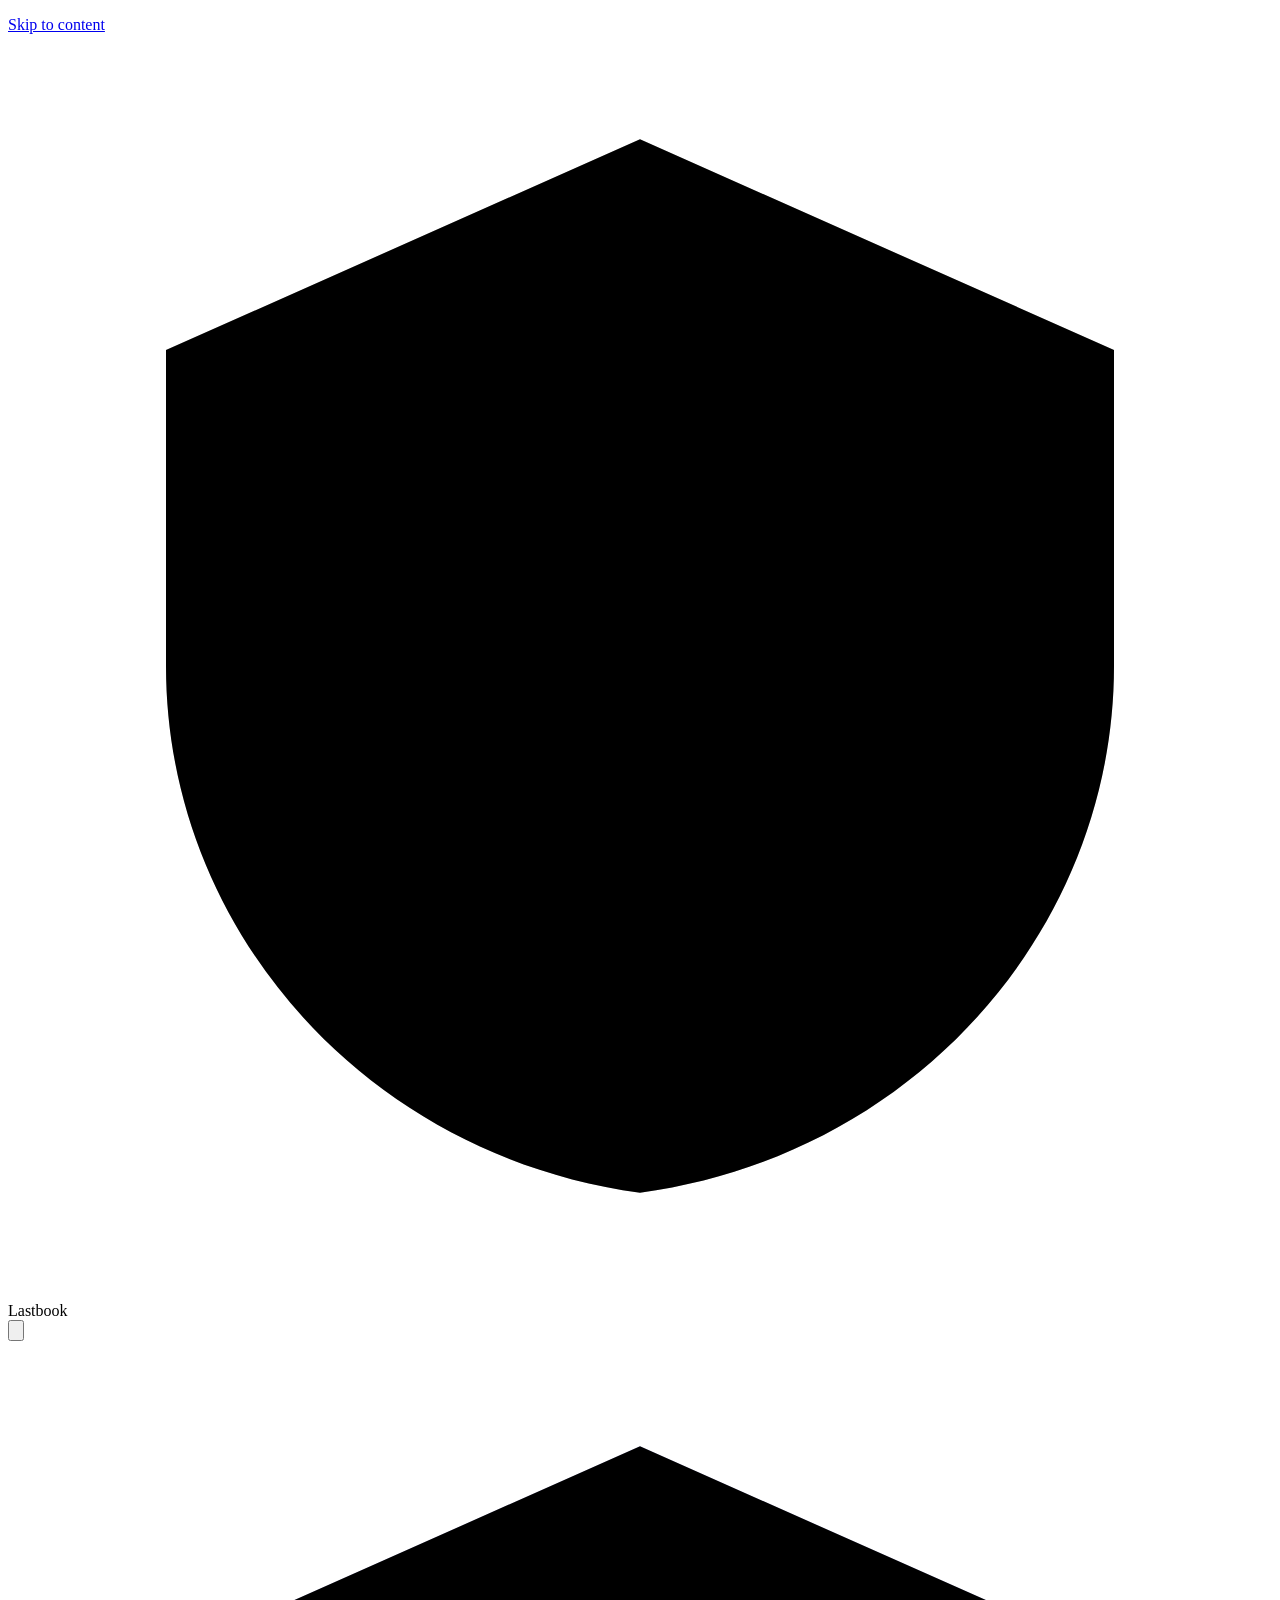
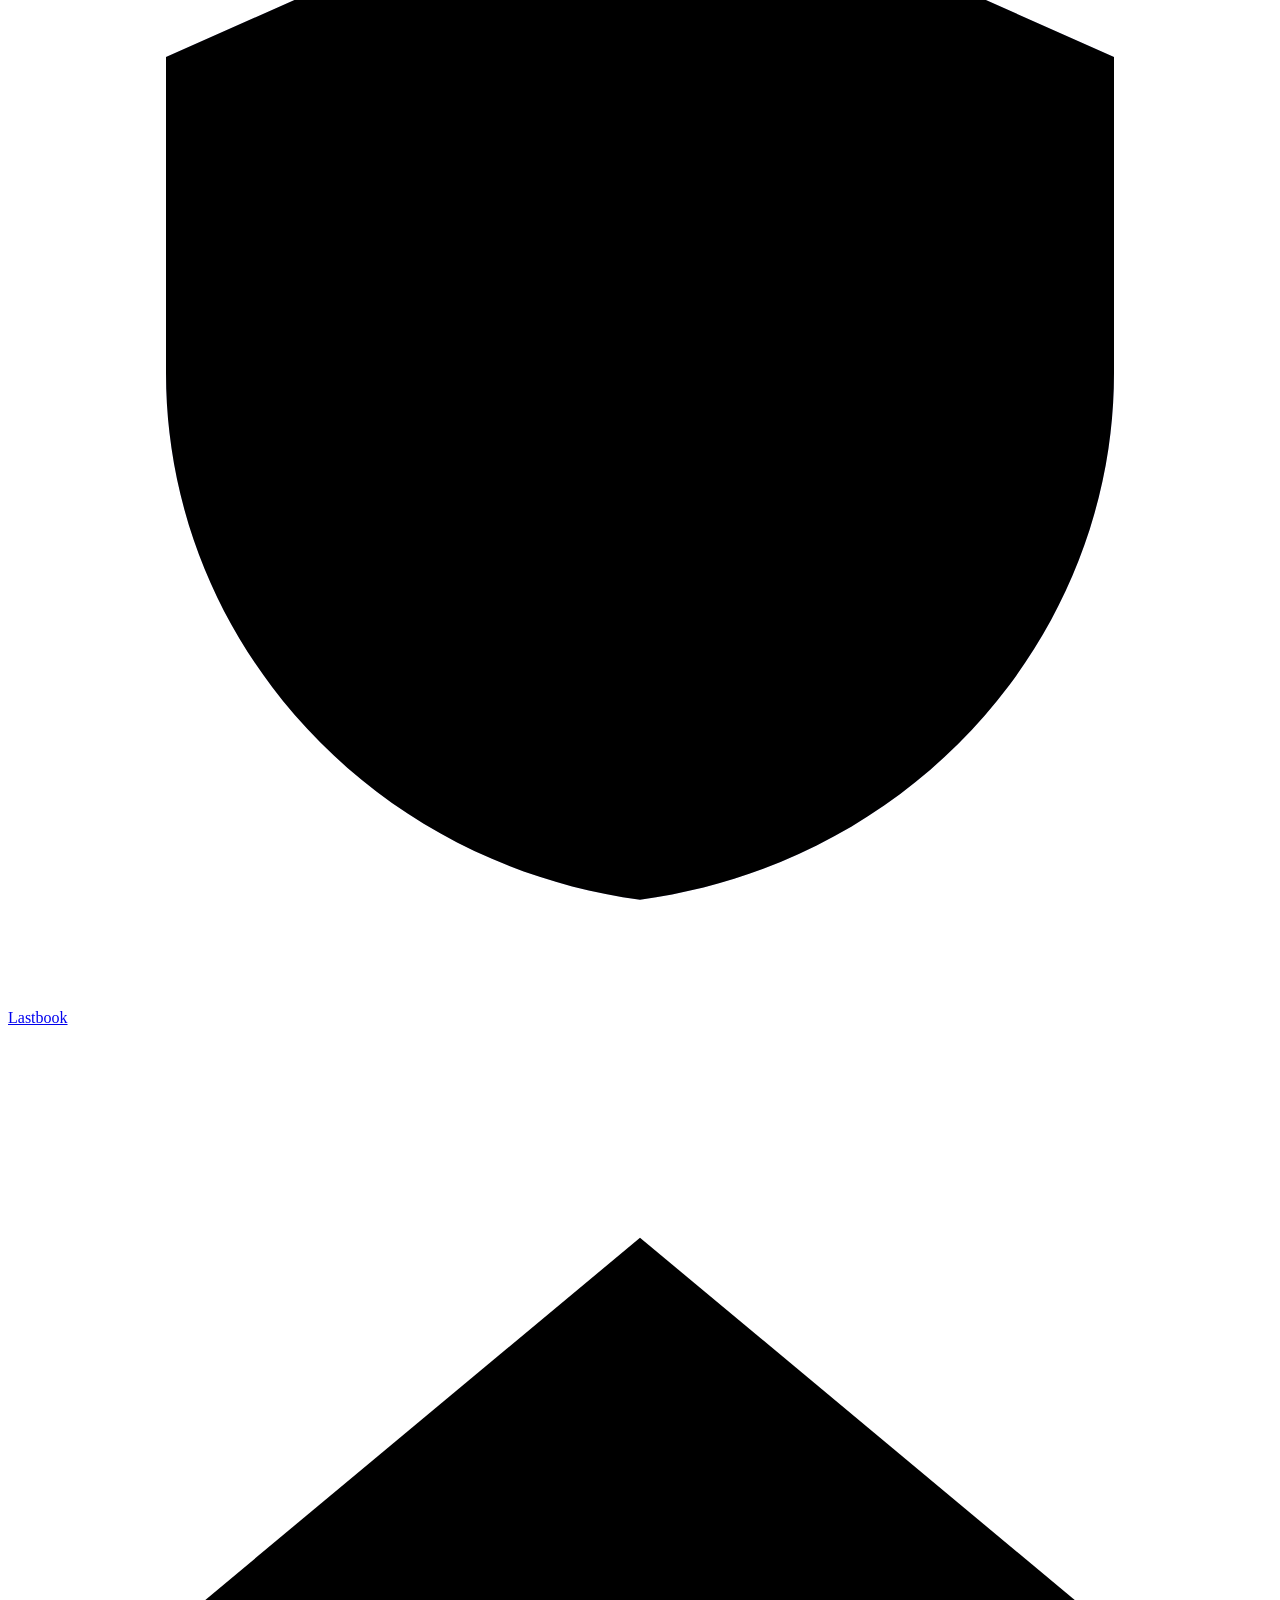
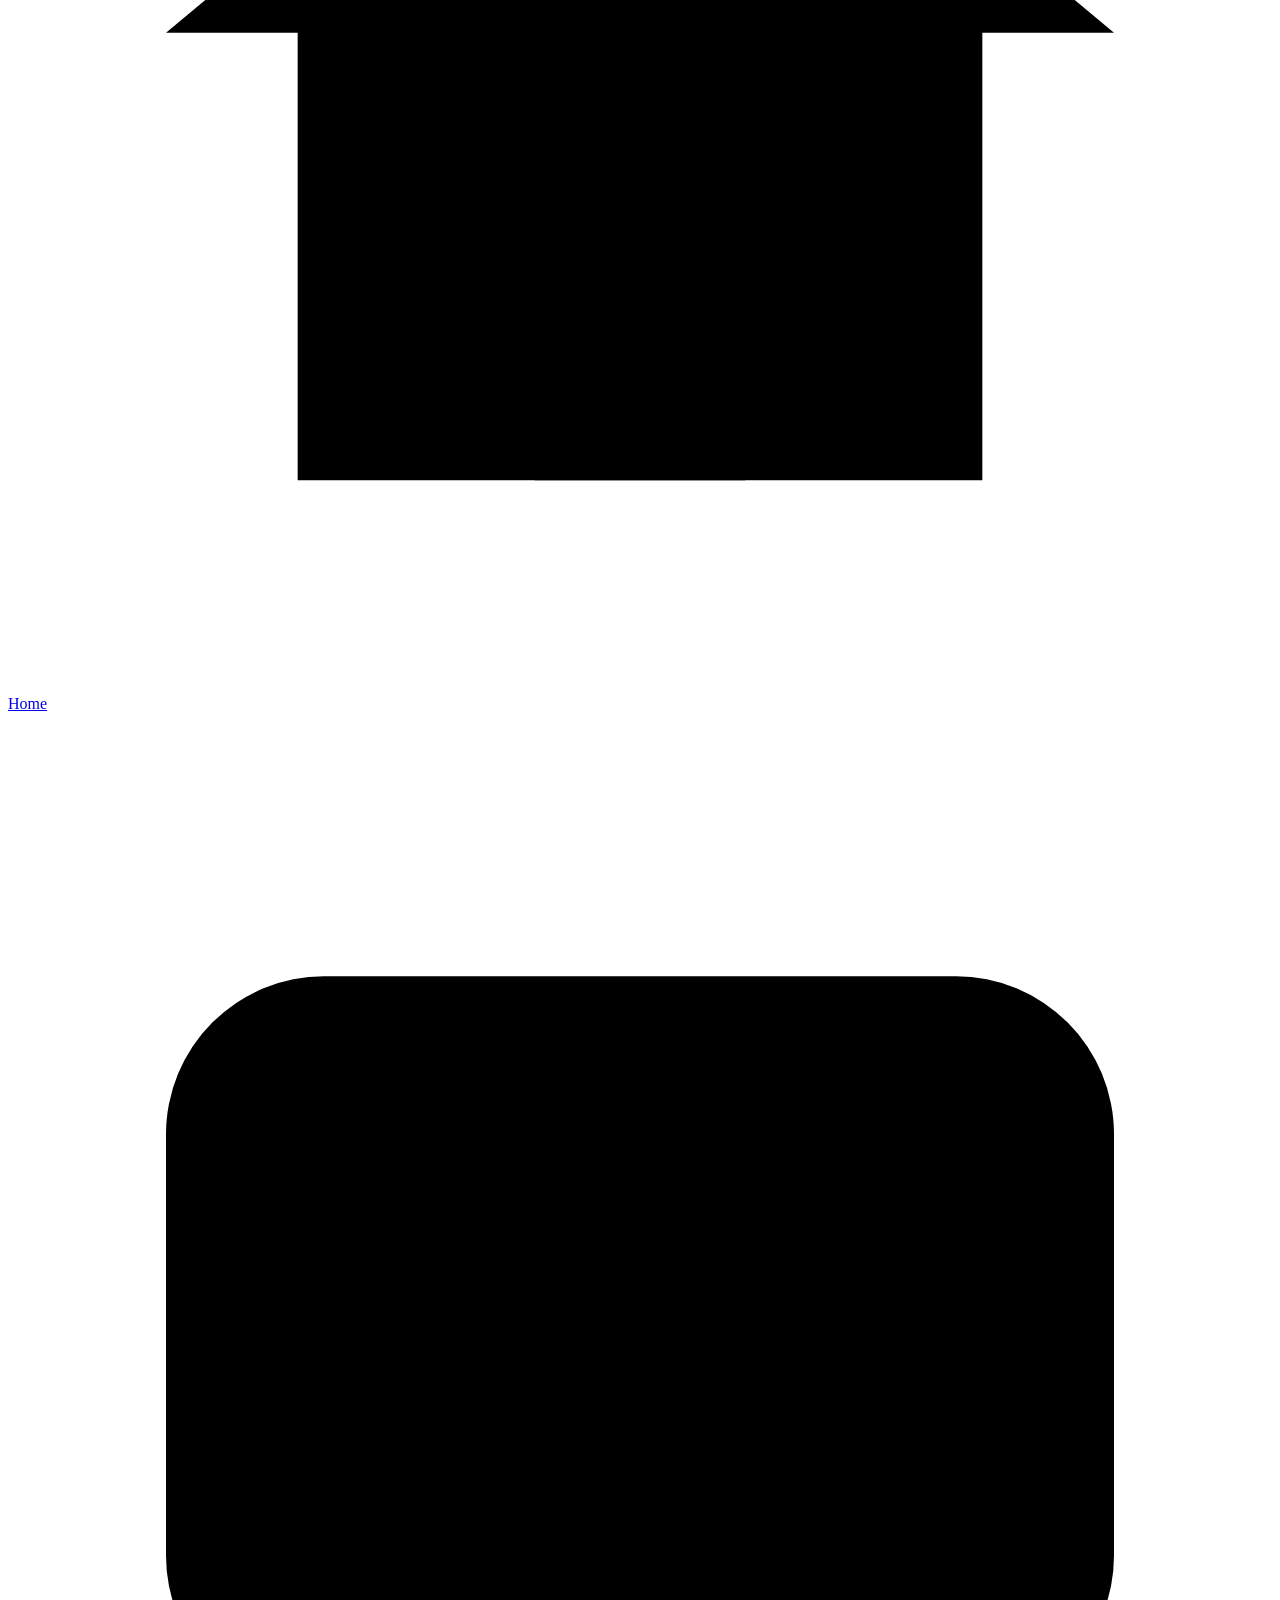
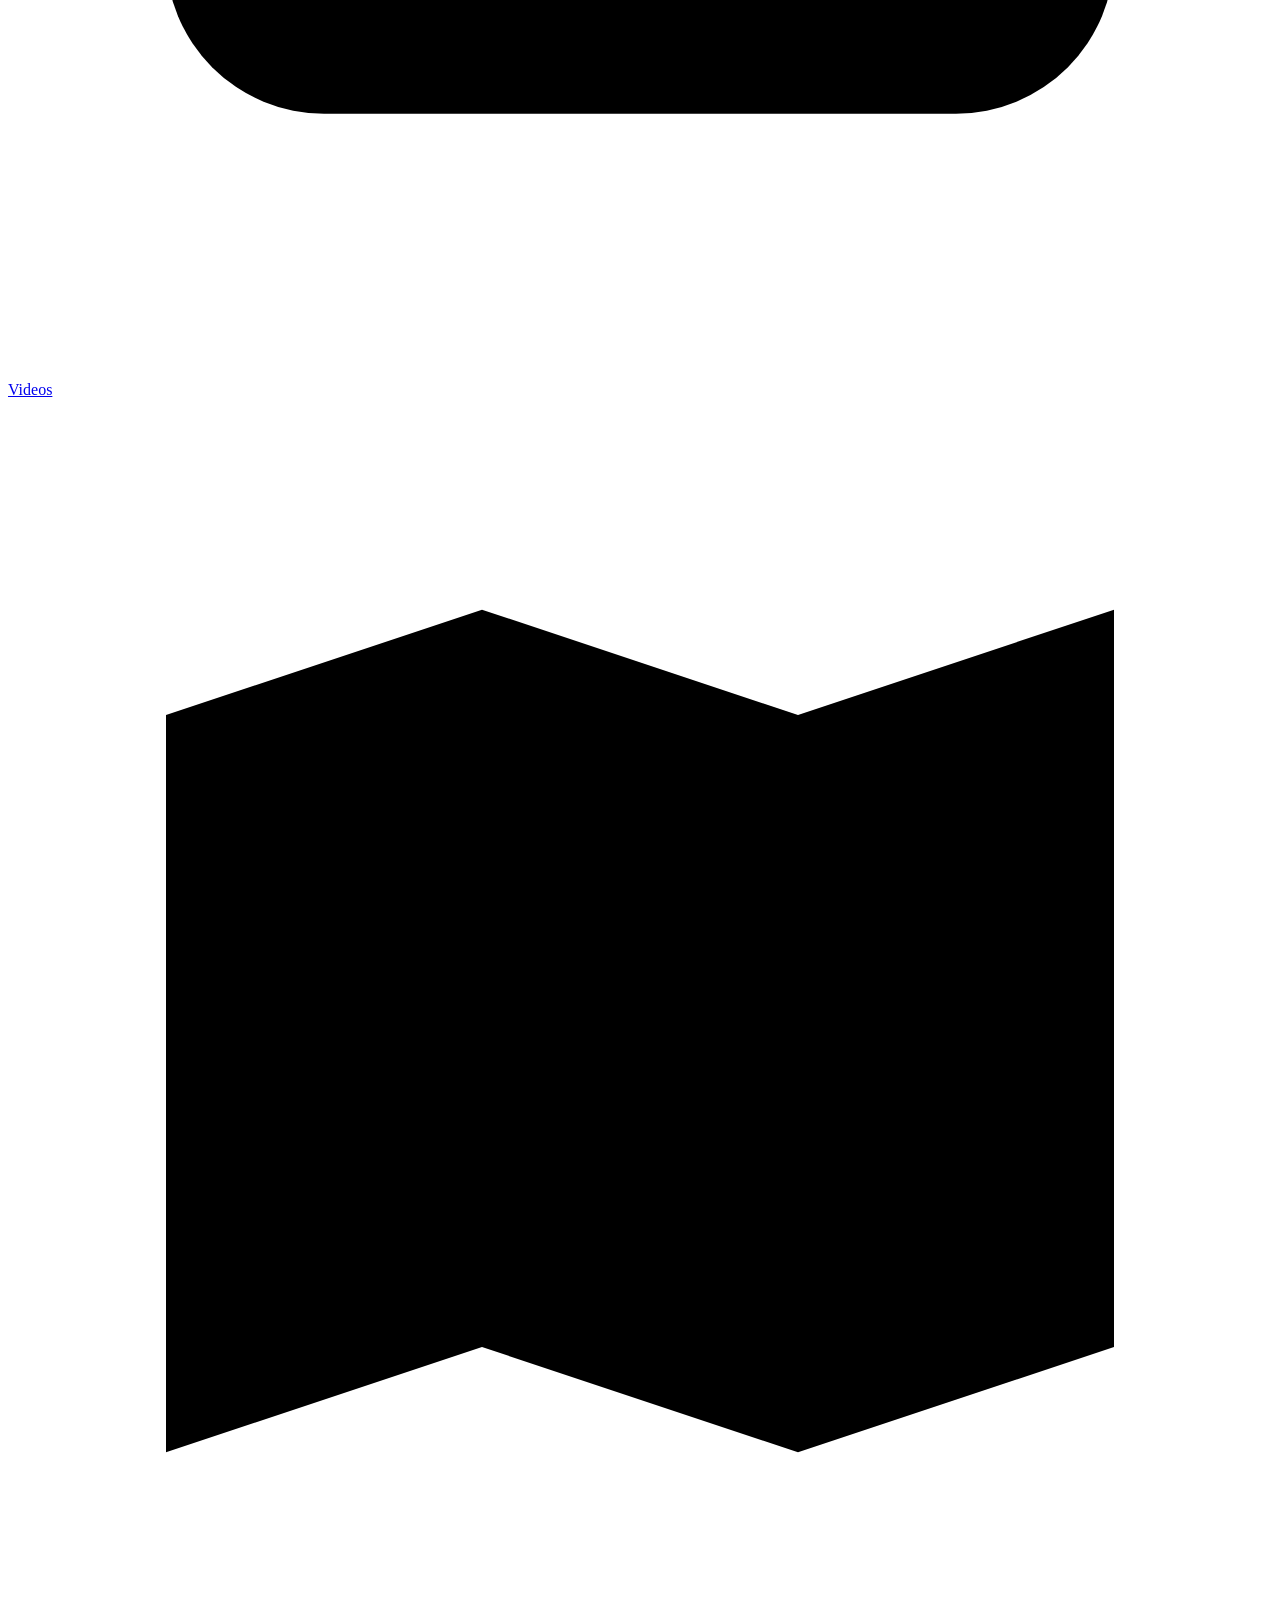
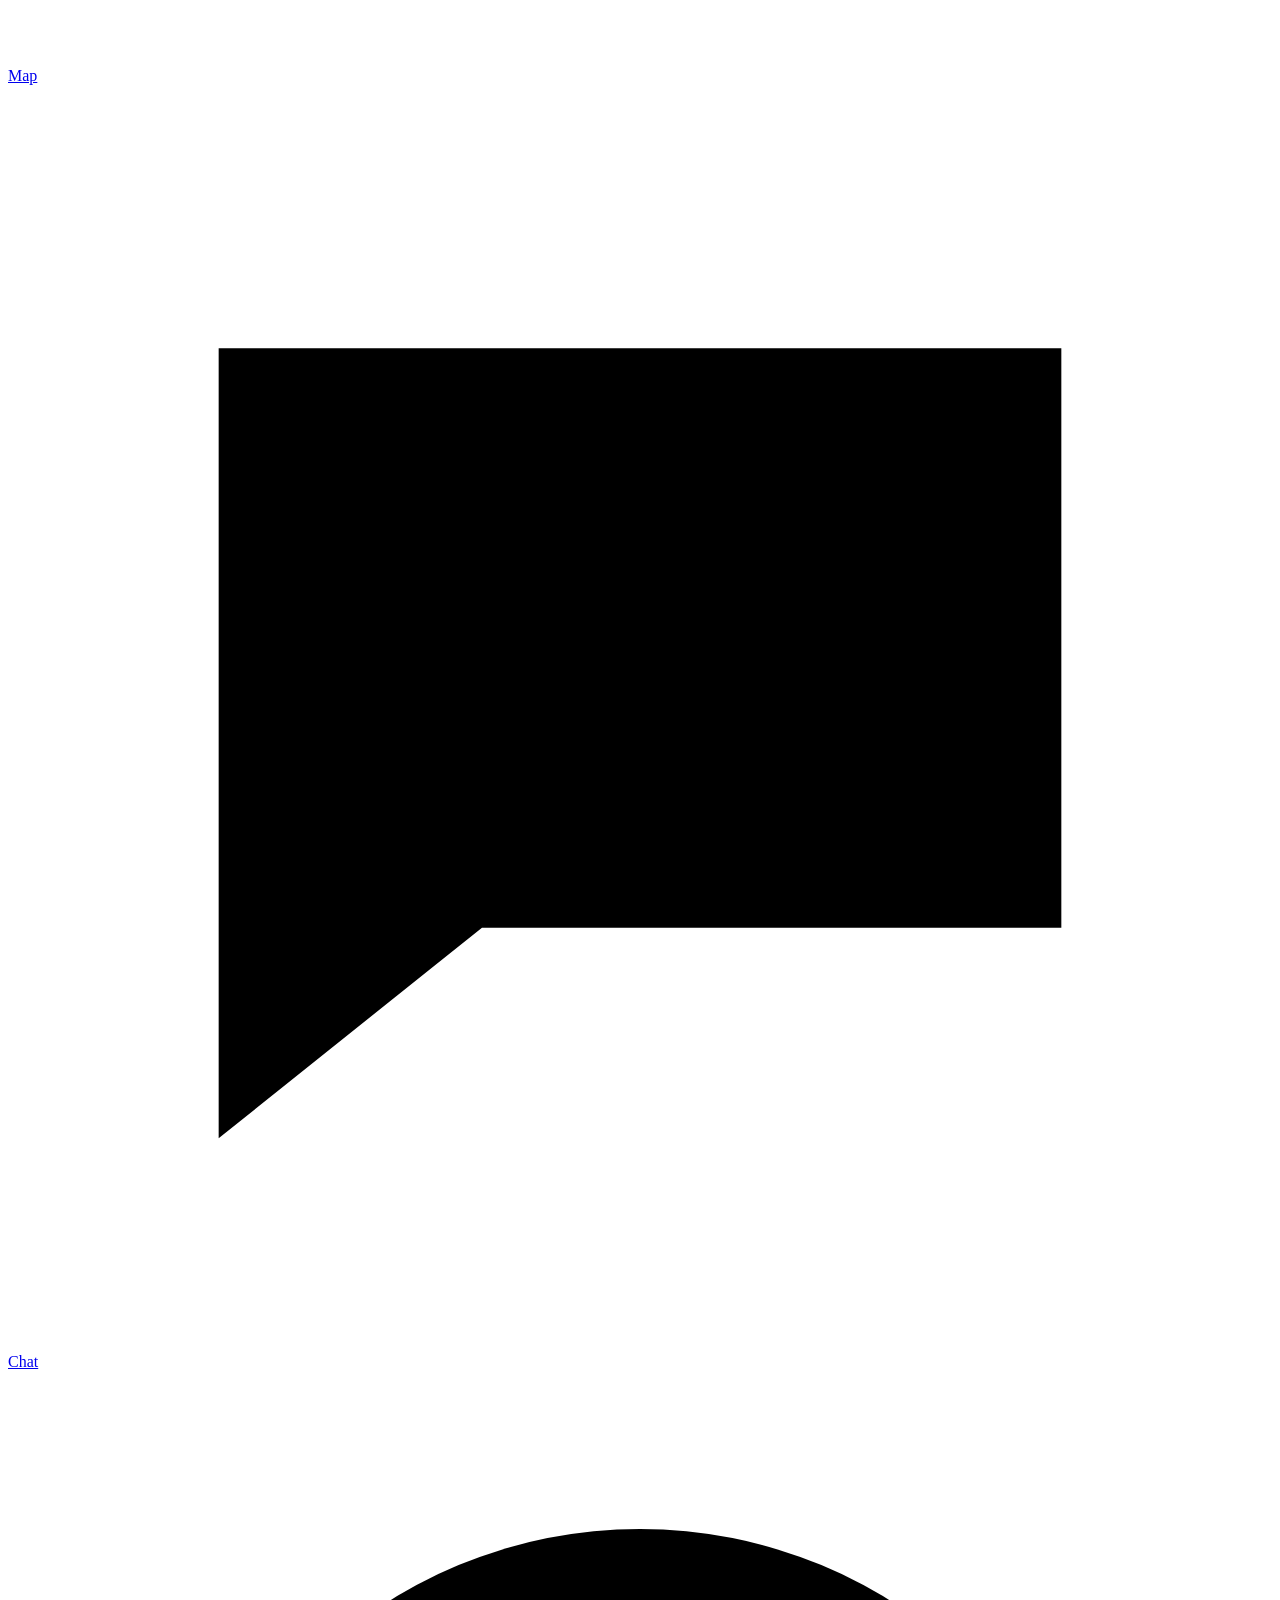
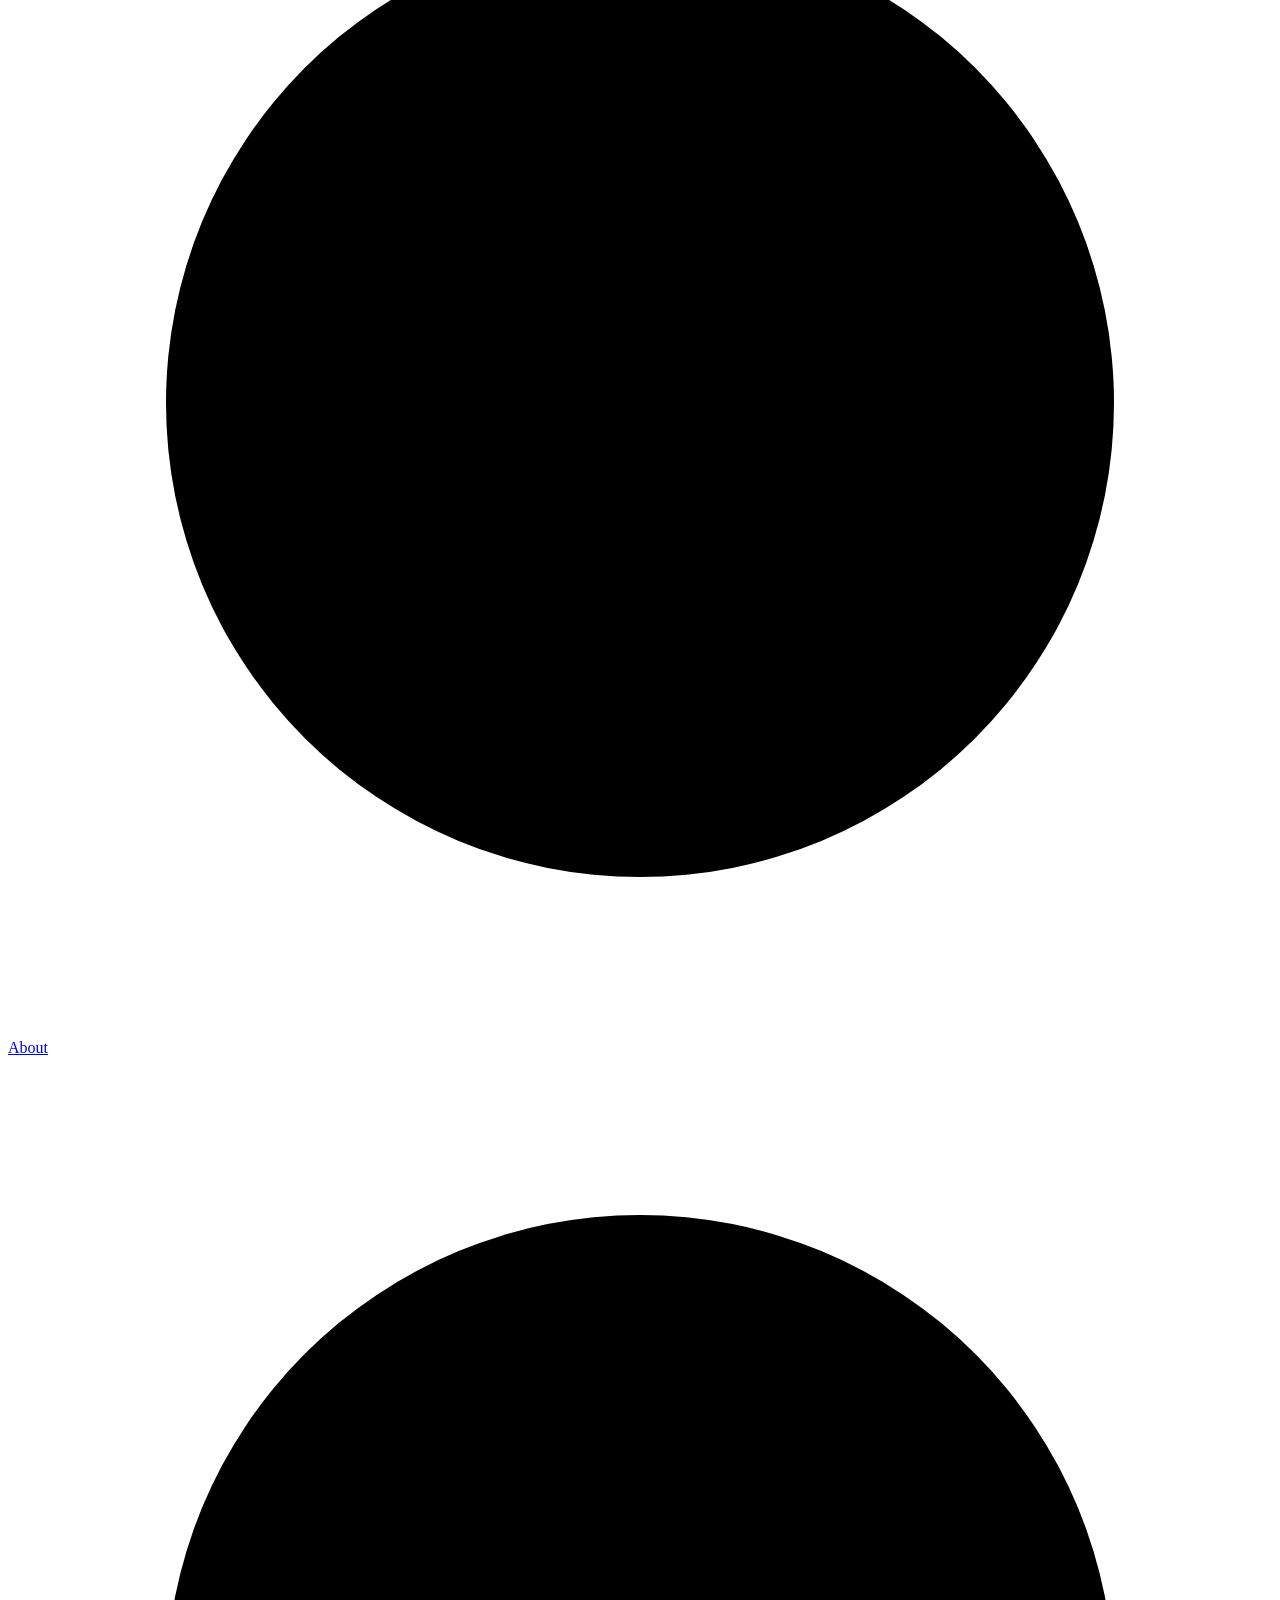
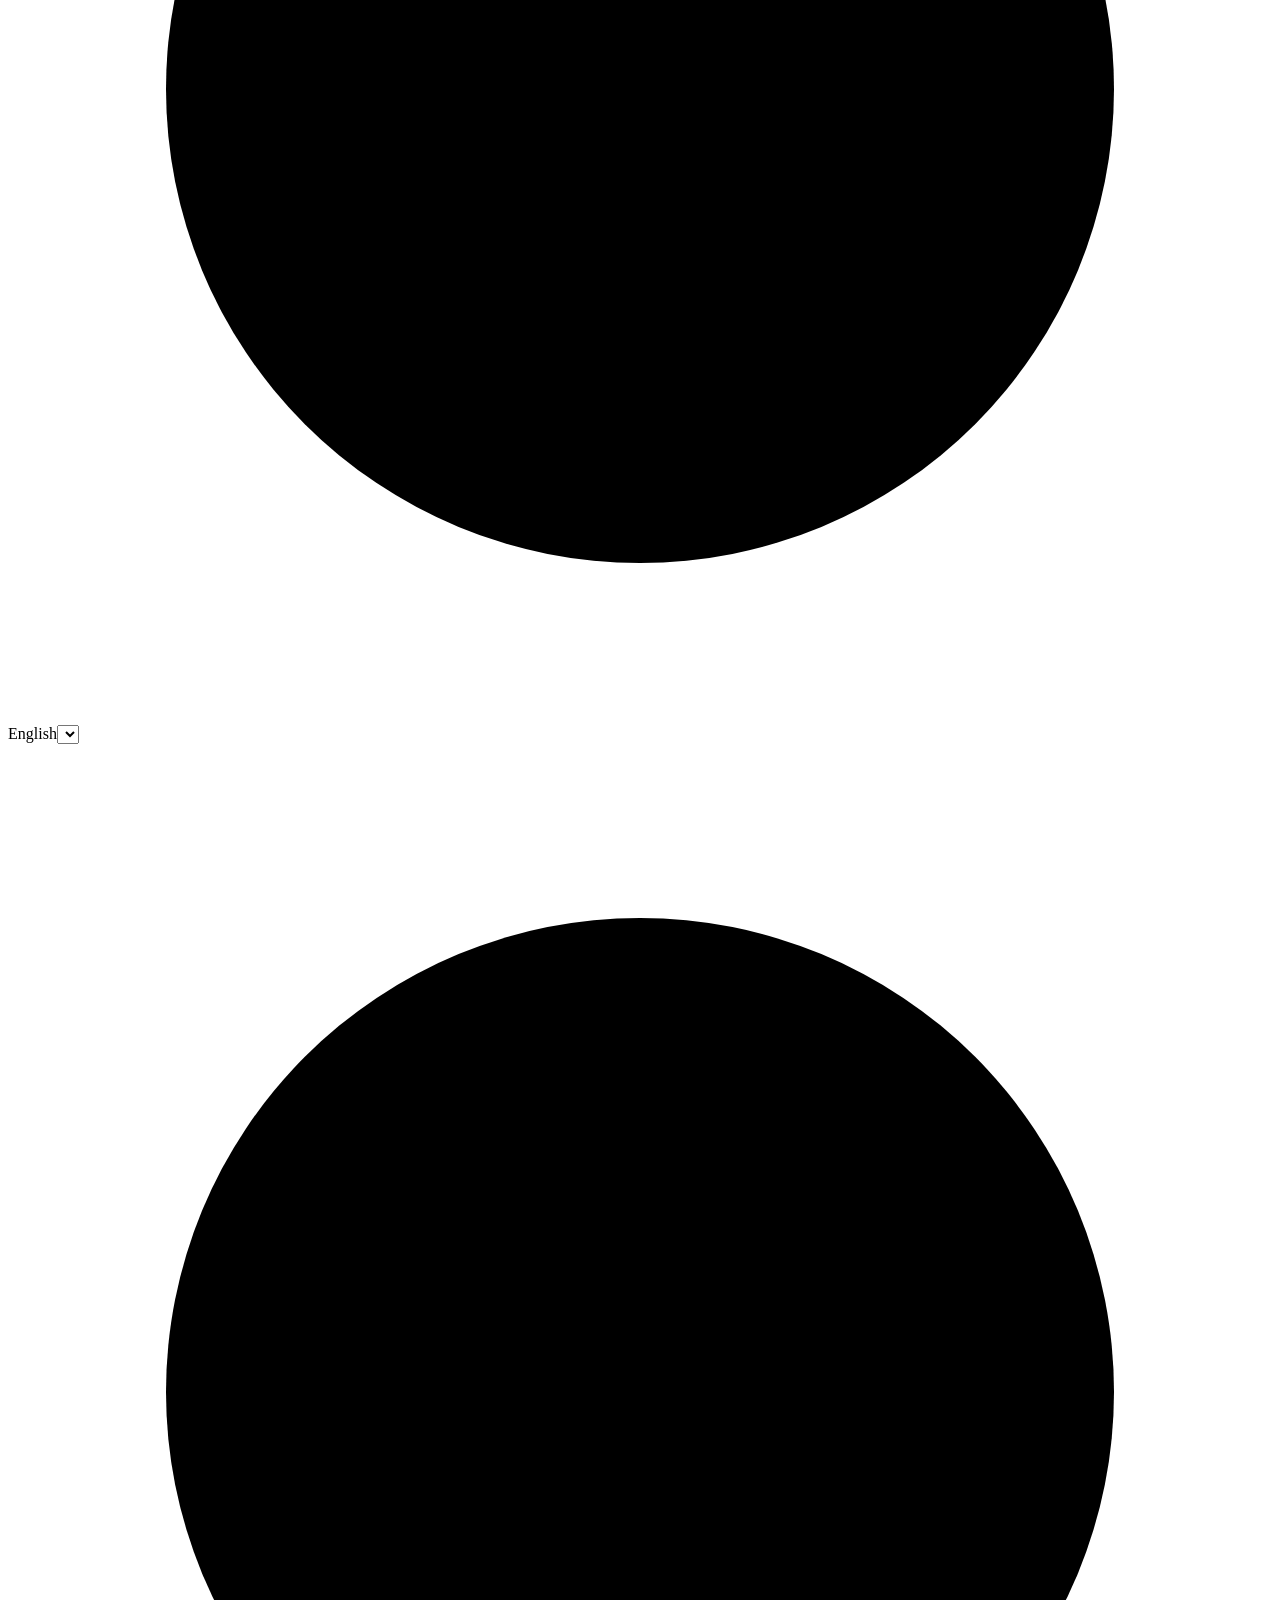
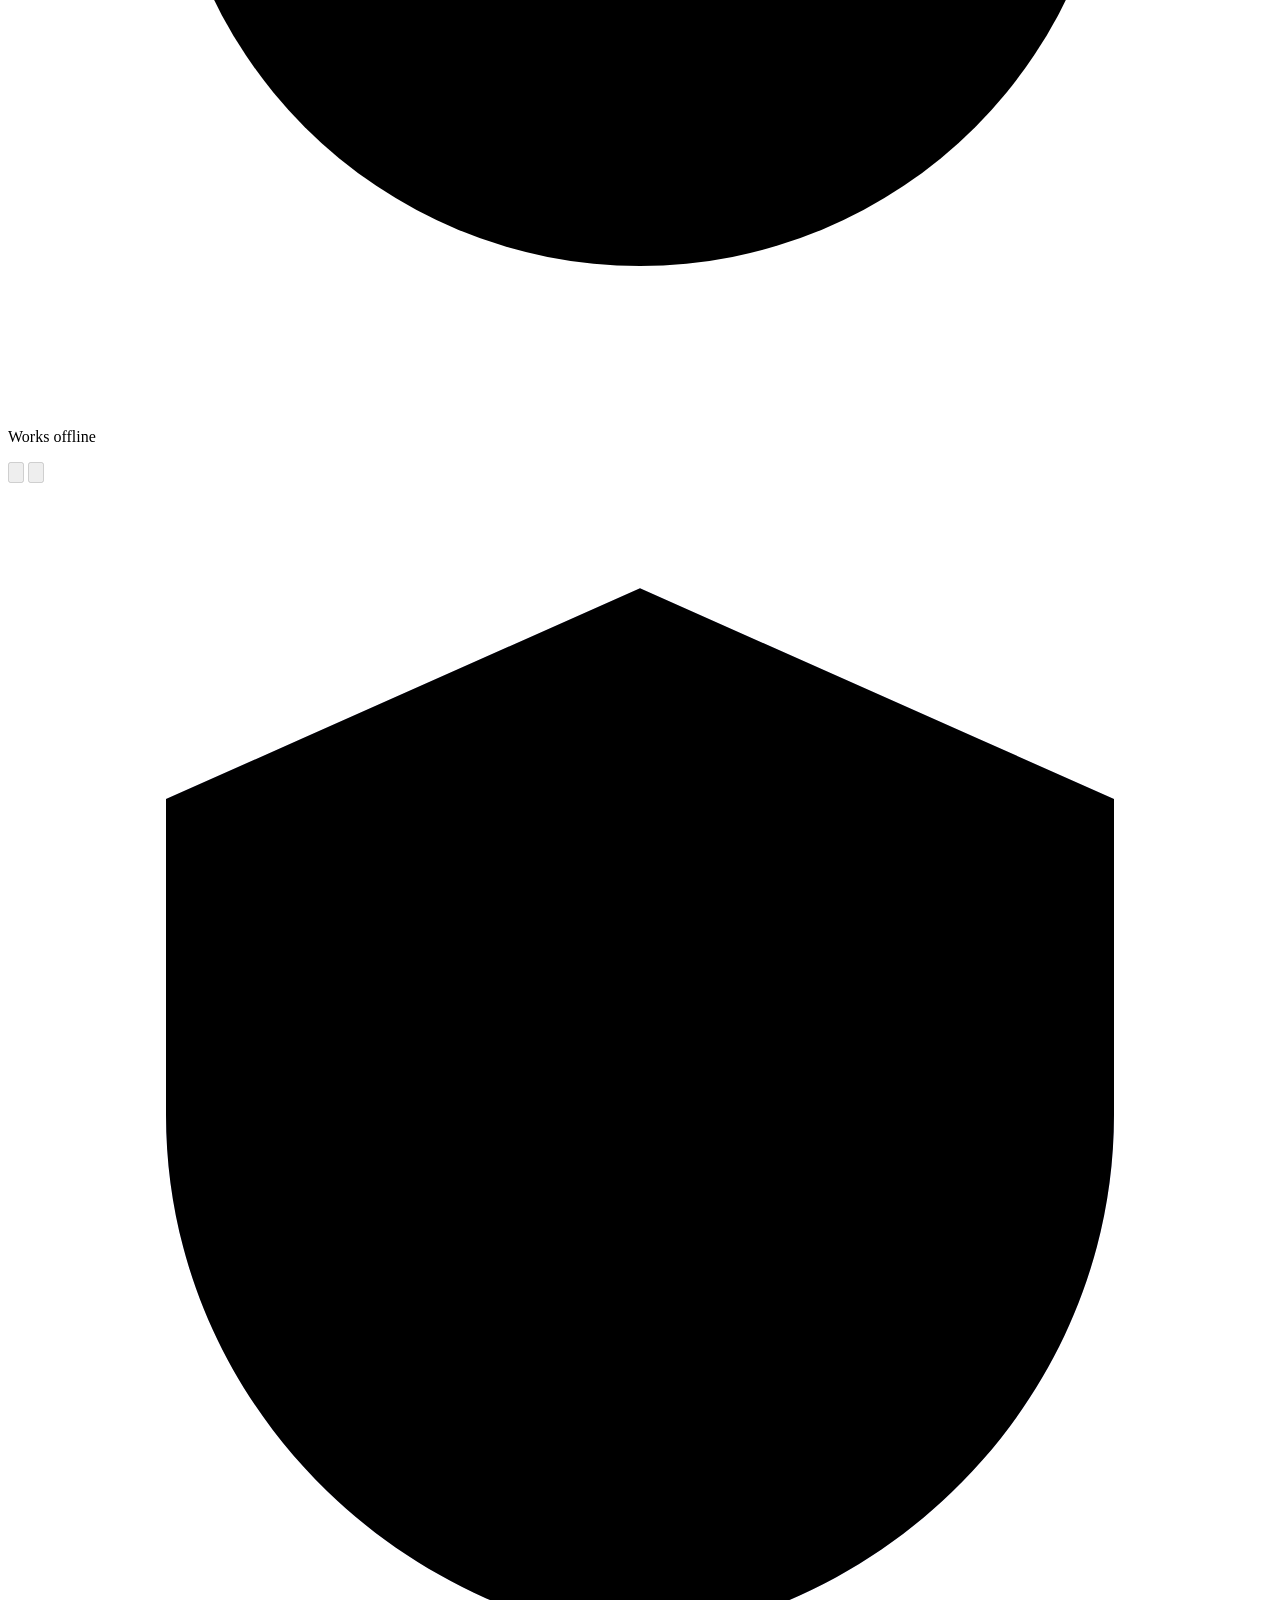
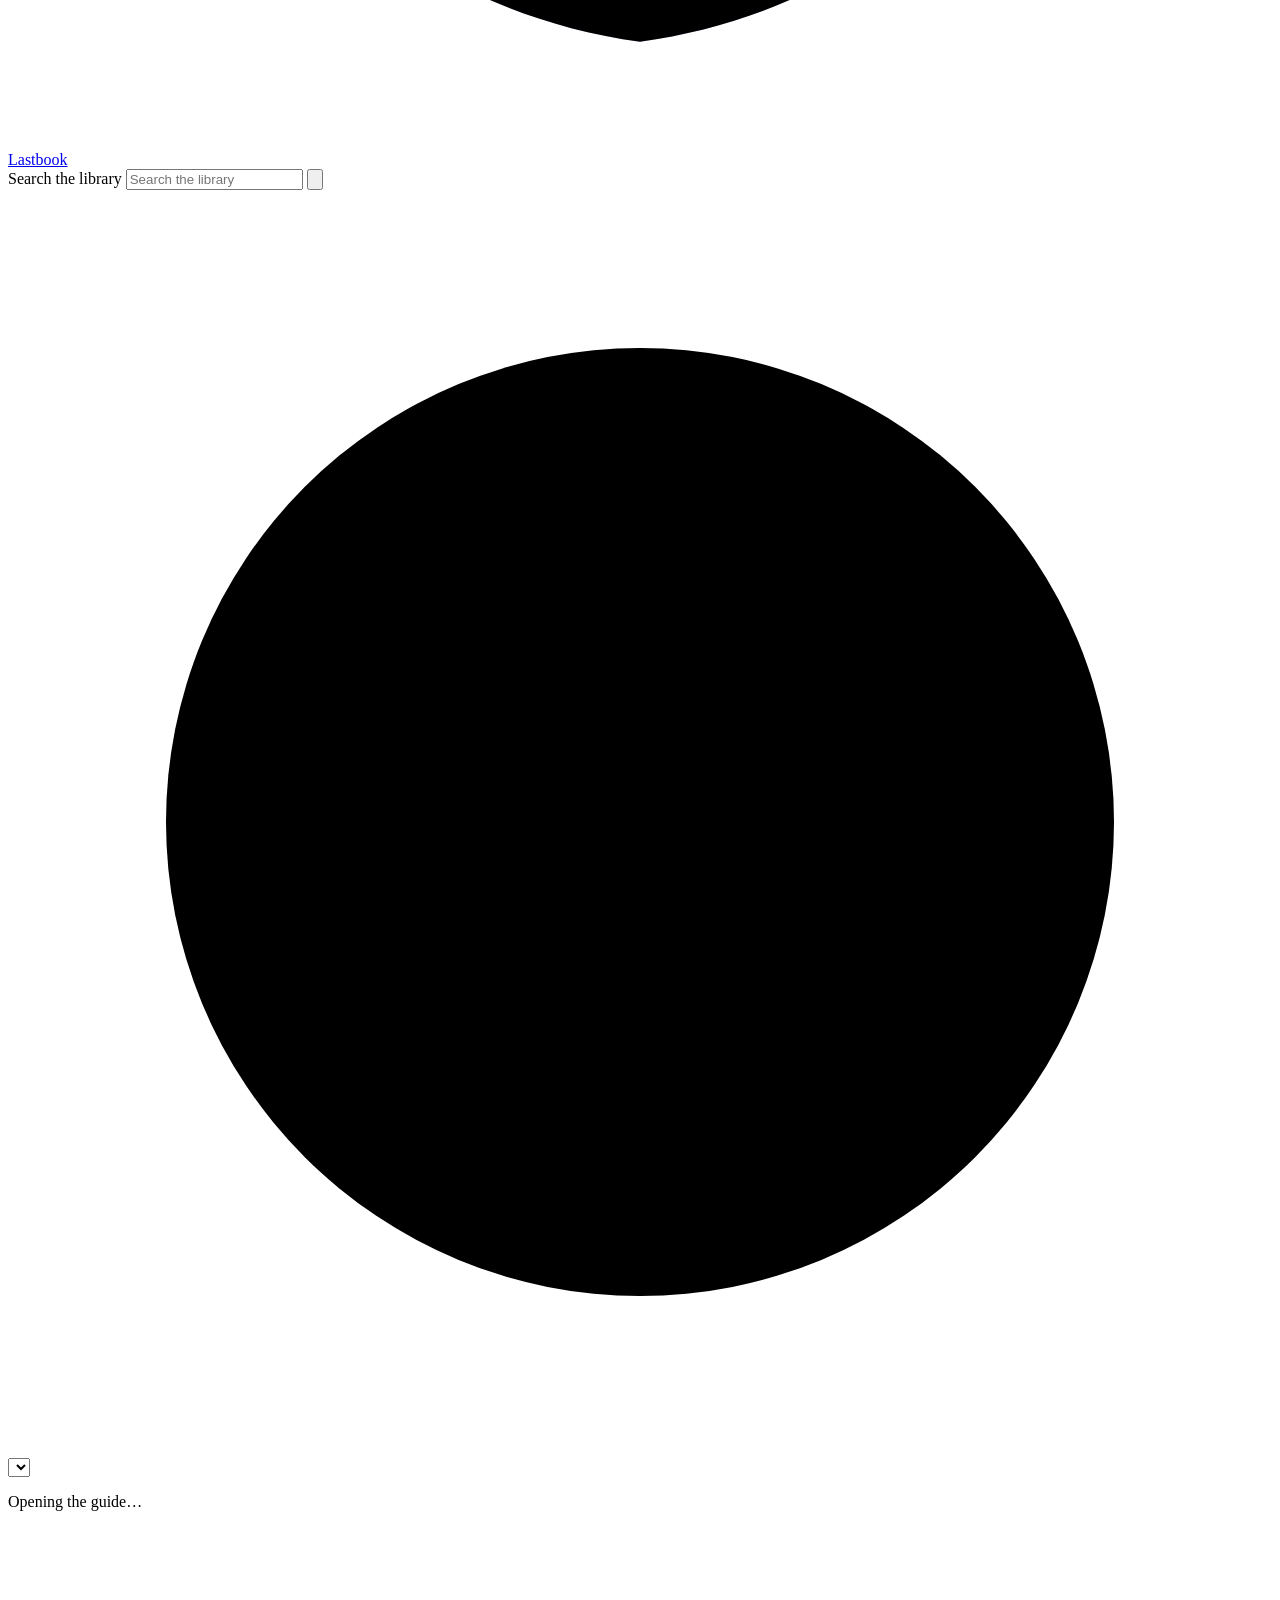
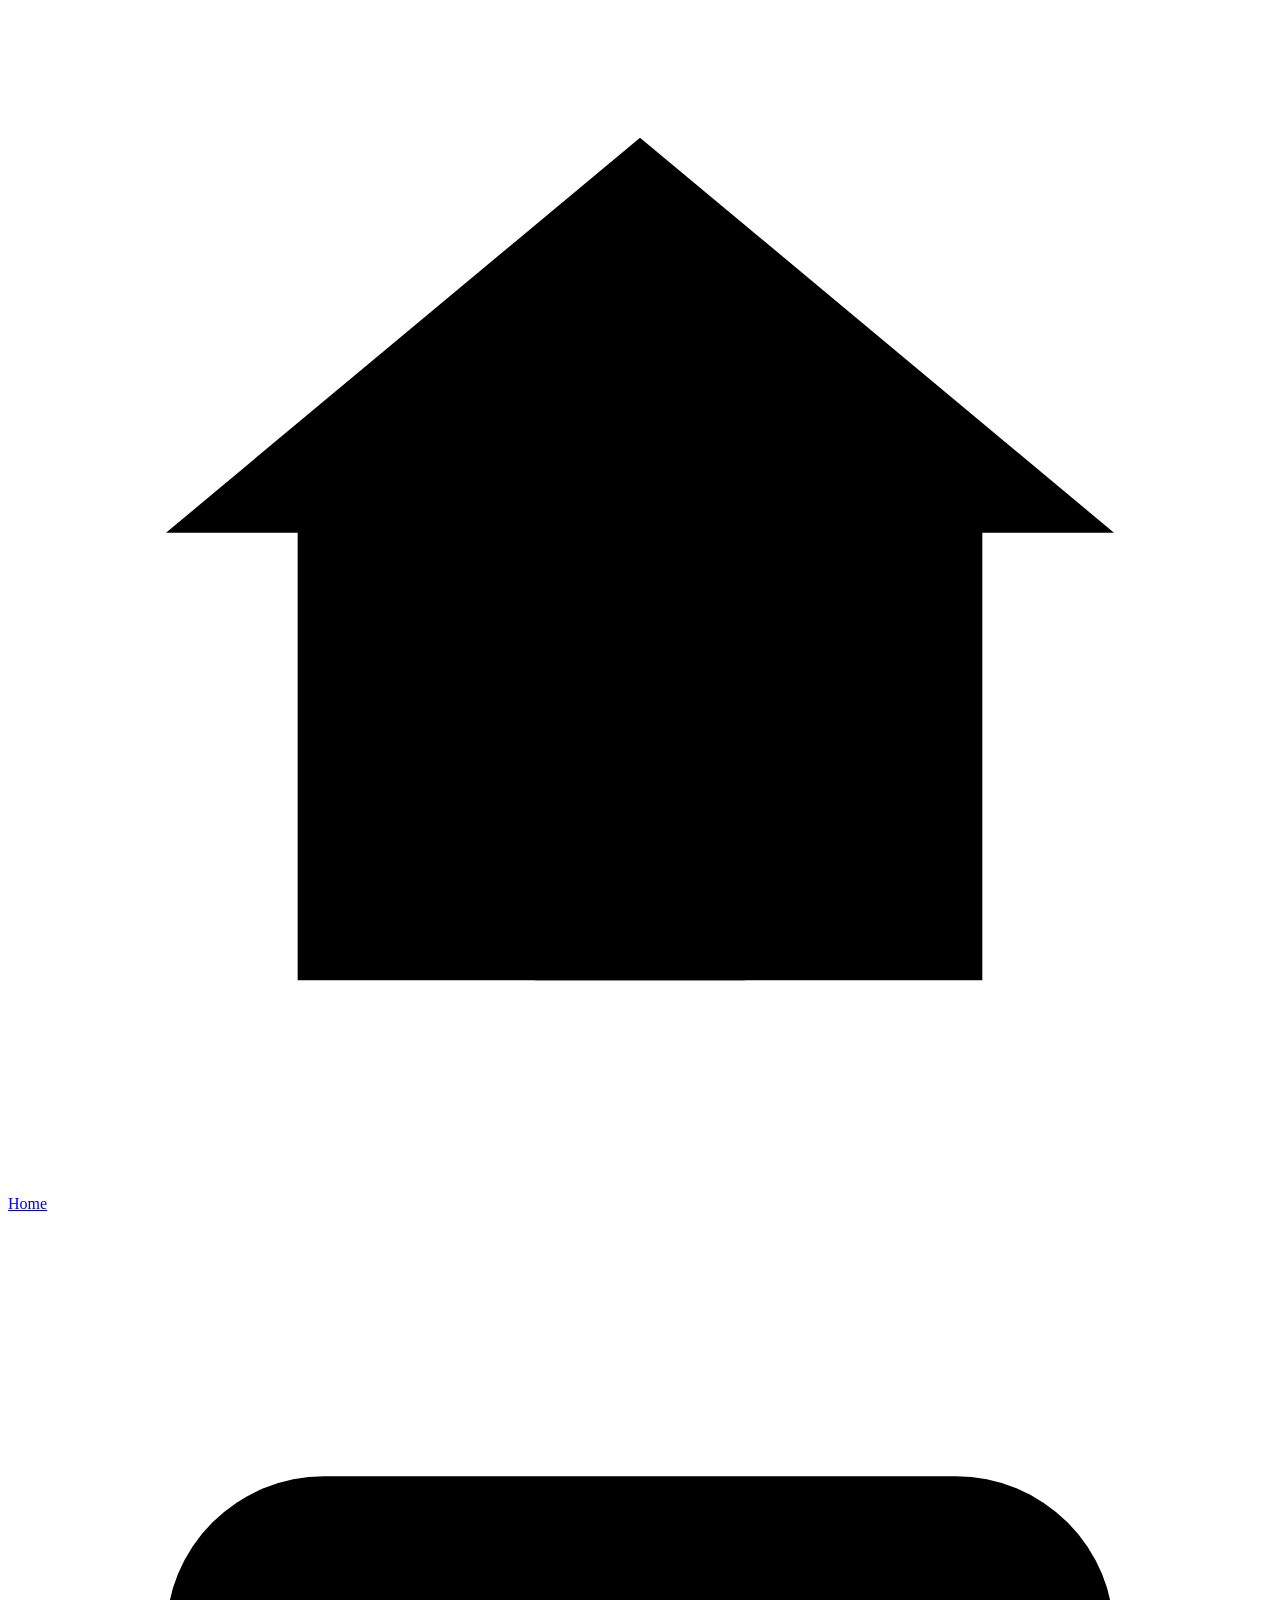
==== web/index.html @ 7424e4e0 "Map page: only the layers European maps have The Layers panel loses the original Lastbook's American" ====
<!doctype html>
<html lang="en">
<head>
<meta charset="utf-8">
<meta name="viewport" content="width=device-width,initial-scale=1,viewport-fit=cover">
<title>Lastbook</title>
<meta name="description" content="Offline survival and rebuilding guide: first aid, water, food, power, shelter, videos, maps and skills — works without internet." data-i18n-attr="content=nav.description">
<meta name="color-scheme" content="light dark">
<meta name="theme-color" content="#ffffff" media="(prefers-color-scheme: light)">
<meta name="theme-color" content="#1e1e1f" media="(prefers-color-scheme: dark)">
<meta name="apple-mobile-web-app-capable" content="yes">
<link rel="icon" href="/ui/icon.svg" type="image/svg+xml">
<link rel="manifest" href="/ui/manifest.webmanifest">
<script src="/ui/plat.js?v=2"></script>
<script src="/ui/i18n.js?v=9"></script>
<link rel="stylesheet" href="/ui/app.css?v=30">
</head>
<body>
<p class="sr" id="pageTop" tabindex="-1"></p>
<a class="skip" href="#main" data-i18n="nav.skip">Skip to content</a>
<div class="capband" aria-hidden="true"><svg viewBox="0 0 24 24"><path d="M12 2 3 6v6c0 5 3.8 9.3 9 10 5.2-.7 9-5 9-10V6z" fill="currentColor" fill-opacity=".2"/><path d="M12 2 3 6v6c0 5 3.8 9.3 9 10 5.2-.7 9-5 9-10V6z M8 12l3 3 5-6"/></svg><span>Lastbook</span></div>
<button class="tb-btn" id="sideBtn" aria-label="Show or hide the sidebar" aria-controls="side" title="Sidebar" data-i18n-attr="aria-label=nav.sidebar_toggle;title=nav.sidebar"><svg viewBox="0 0 24 24" aria-hidden="true"><rect x="3" y="5" width="18" height="14" rx="3"/><path d="M9 5v14M5.5 8.5h1.5M5.5 11h1.5"/></svg></button>
<aside class="side" id="side" aria-label="Sections" data-i18n-attr="aria-label=nav.sections">
  <div class="side-top"><a class="side-brand" href="#/" tabindex="-1"><svg viewBox="0 0 24 24" aria-hidden="true"><path d="M12 2 3 6v6c0 5 3.8 9.3 9 10 5.2-.7 9-5 9-10V6z" fill="currentColor" fill-opacity=".2"/><path d="M12 2 3 6v6c0 5 3.8 9.3 9 10 5.2-.7 9-5 9-10V6z M8 12l3 3 5-6"/></svg><span>Lastbook</span></a></div>
  <nav class="side-nav" aria-label="Main" data-i18n-attr="aria-label=nav.main">
    <a class="row-s" href="#/" data-nav="home"><svg viewBox="0 0 24 24" aria-hidden="true"><path d="M3 11.5 12 4l9 7.5"/><path d="M5.5 9.5V20h13V9.5"/><path d="M10 20v-5h4v5"/></svg><span data-i18n="nav.home">Home</span></a>
    <a class="row-s" href="#/videos" data-nav="videos"><svg viewBox="0 0 24 24" aria-hidden="true"><rect x="3" y="5" width="18" height="14" rx="3"/><path d="m10 9 5 3-5 3z"/></svg><span data-i18n="nav.videos">Videos</span></a>
    <a class="row-s" href="#/map" data-nav="map"><svg viewBox="0 0 24 24" aria-hidden="true"><path d="M9 4 3 6v14l6-2 6 2 6-2V4l-6 2zM9 4v14M15 6v14"/></svg><span data-i18n="nav.map">Map</span></a>
    <a class="row-s" href="#/ask" data-nav="ask"><svg viewBox="0 0 24 24" aria-hidden="true"><path d="M4 5h16v11H9l-5 4z"/><path d="M9 9.5h6M9 12.5h4"/></svg><span data-i18n="nav.chat">Chat</span></a>
  </nav>
  <div class="side-end side-nav">
    <a class="row-s" href="/ui/setup.html#manage" id="sideSettings" hidden><svg viewBox="0 0 24 24" aria-hidden="true"><path d="M4 7h9M19 7h1M4 17h3M13 17h7"/><circle cx="16" cy="7" r="2.5"/><circle cx="10" cy="17" r="2.5"/></svg><span data-i18n="nav.settings">Settings</span></a>
    <a class="row-s" href="#/about" data-nav="about"><svg viewBox="0 0 24 24" aria-hidden="true"><circle cx="12" cy="12" r="9"/><path d="M12 11v5M12 8h.01"/></svg><span data-i18n="nav.about">About</span></a>
    <label class="row-s side-lang" data-i18n-attr="title=lang.label"><svg viewBox="0 0 24 24" aria-hidden="true"><circle cx="12" cy="12" r="9"/><path d="M3 12h18M12 3a14 14 0 0 1 0 18M12 3a14 14 0 0 0 0 18"/></svg><span id="langName">English</span><select id="langSel" data-i18n-attr="aria-label=lang.label"></select></label>
    <p class="side-ok"><svg viewBox="0 0 24 24" aria-hidden="true"><circle cx="12" cy="12" r="9"/><path d="m8 12 3 3 5-6"/></svg><span data-i18n="nav.offline">Works offline</span></p>
  </div>
</aside>
<header class="top" role="banner">
  <div class="top-in">
    <button class="tb-btn" id="tbBack" aria-label="Back" title="Back" data-i18n-attr="aria-label=nav.back;title=nav.back" disabled><svg viewBox="0 0 24 24" aria-hidden="true"><path d="M15 18 9 12l6-6"/></svg></button>
    <button class="tb-btn" id="tbFwd" aria-label="Forward" title="Forward" data-i18n-attr="aria-label=nav.forward;title=nav.forward" disabled><svg viewBox="0 0 24 24" aria-hidden="true"><path d="m9 18 6-6-6-6"/></svg></button>
    <a class="brand" href="#/" aria-label="Lastbook" data-i18n-attr="aria-label=nav.brand">
      <svg viewBox="0 0 24 24" aria-hidden="true" class="brand-mark"><path d="M12 2 3 6v6c0 5 3.8 9.3 9 10 5.2-.7 9-5 9-10V6z" fill="currentColor" fill-opacity=".2"/><path d="M12 2 3 6v6c0 5 3.8 9.3 9 10 5.2-.7 9-5 9-10V6z M8 12l3 3 5-6"/></svg>
      <span>Lastbook</span>
    </a>
    <div class="tb-title" aria-hidden="true"><b id="tbTitle"></b><small id="tbSub"></small></div>
    <div class="tb-acts" id="tbActs"></div>
    <form class="top-search" role="search" id="topSearch">
      <label class="sr" for="topQ" data-i18n="nav.search_library">Search the library</label>
      <input id="topQ" type="search" autocomplete="off" placeholder="Search the library" data-i18n-attr="placeholder=nav.search_library" enterkeyhint="search">
      <button aria-label="Search" data-i18n-attr="aria-label=nav.search" tabindex="-1"><svg viewBox="0 0 24 24" aria-hidden="true"><circle cx="11" cy="11" r="7"/><path d="m20 20-4-4"/></svg></button>
    </form>
    <label class="tb-btn tb-lang" data-i18n-attr="title=lang.label"><svg viewBox="0 0 24 24" aria-hidden="true"><circle cx="12" cy="12" r="9"/><path d="M3 12h18M12 3a14 14 0 0 1 0 18M12 3a14 14 0 0 0 0 18"/></svg><select id="langSelTop" data-i18n-attr="aria-label=lang.label"></select></label>
  </div>
</header>
<main id="main" tabindex="-1"><p class="loading" data-i18n="nav.opening">Opening the guide…</p></main>
<nav class="tabbar" aria-label="Main" data-i18n-attr="aria-label=nav.main">
    <a href="#/" data-nav="home"><svg viewBox="0 0 24 24" aria-hidden="true"><path d="M3 11.5 12 4l9 7.5"/><path d="M5.5 9.5V20h13V9.5"/><path d="M10 20v-5h4v5"/></svg><span data-i18n="nav.home">Home</span></a>
    <a href="#/videos" data-nav="videos"><svg viewBox="0 0 24 24" aria-hidden="true"><rect x="3" y="5" width="18" height="14" rx="3"/><path d="m10 9 5 3-5 3z"/></svg><span data-i18n="nav.videos">Videos</span></a>
    <a href="#/map" data-nav="map"><svg viewBox="0 0 24 24" aria-hidden="true"><path d="M9 4 3 6v14l6-2 6 2 6-2V4l-6 2zM9 4v14M15 6v14"/></svg><span data-i18n="nav.map">Map</span></a>
    <a href="#/ask" data-nav="ask"><svg viewBox="0 0 24 24" aria-hidden="true"><path d="M4 5h16v11H9l-5 4z"/><path d="M9 9.5h6M9 12.5h4"/></svg><span data-i18n="nav.chat">Chat</span></a>
  </nav>
<noscript><p class="noscript">Lastbook needs JavaScript.</p></noscript>
<script src="/ui/terrain3d.js?v=10"></script>
<script src="/ui/map.js?v=51"></script>
<script src="/ui/chat.js?v=17"></script>
<script src="/ui/update.js?v=4"></script>
<script src="/ui/words.js?v=2"></script>
<script src="/ui/app.js?v=29"></script>
</body>
</html>
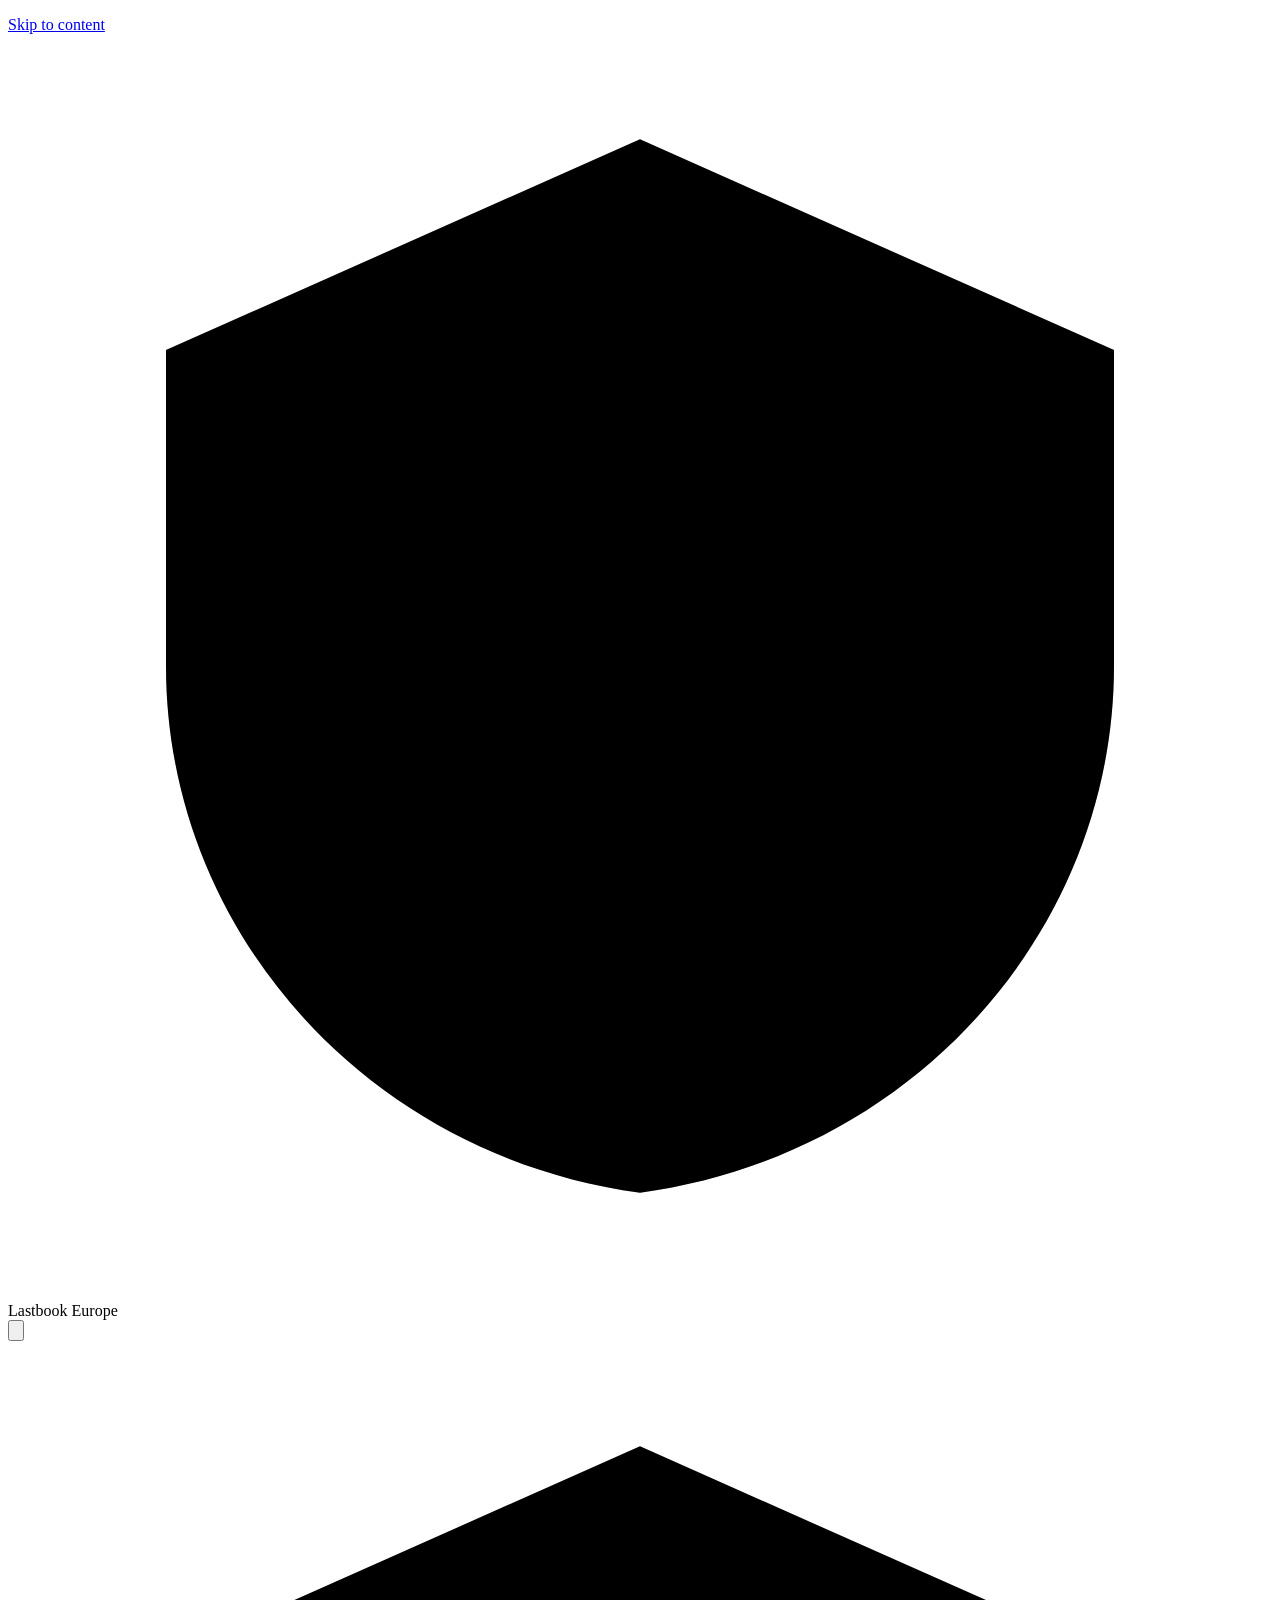
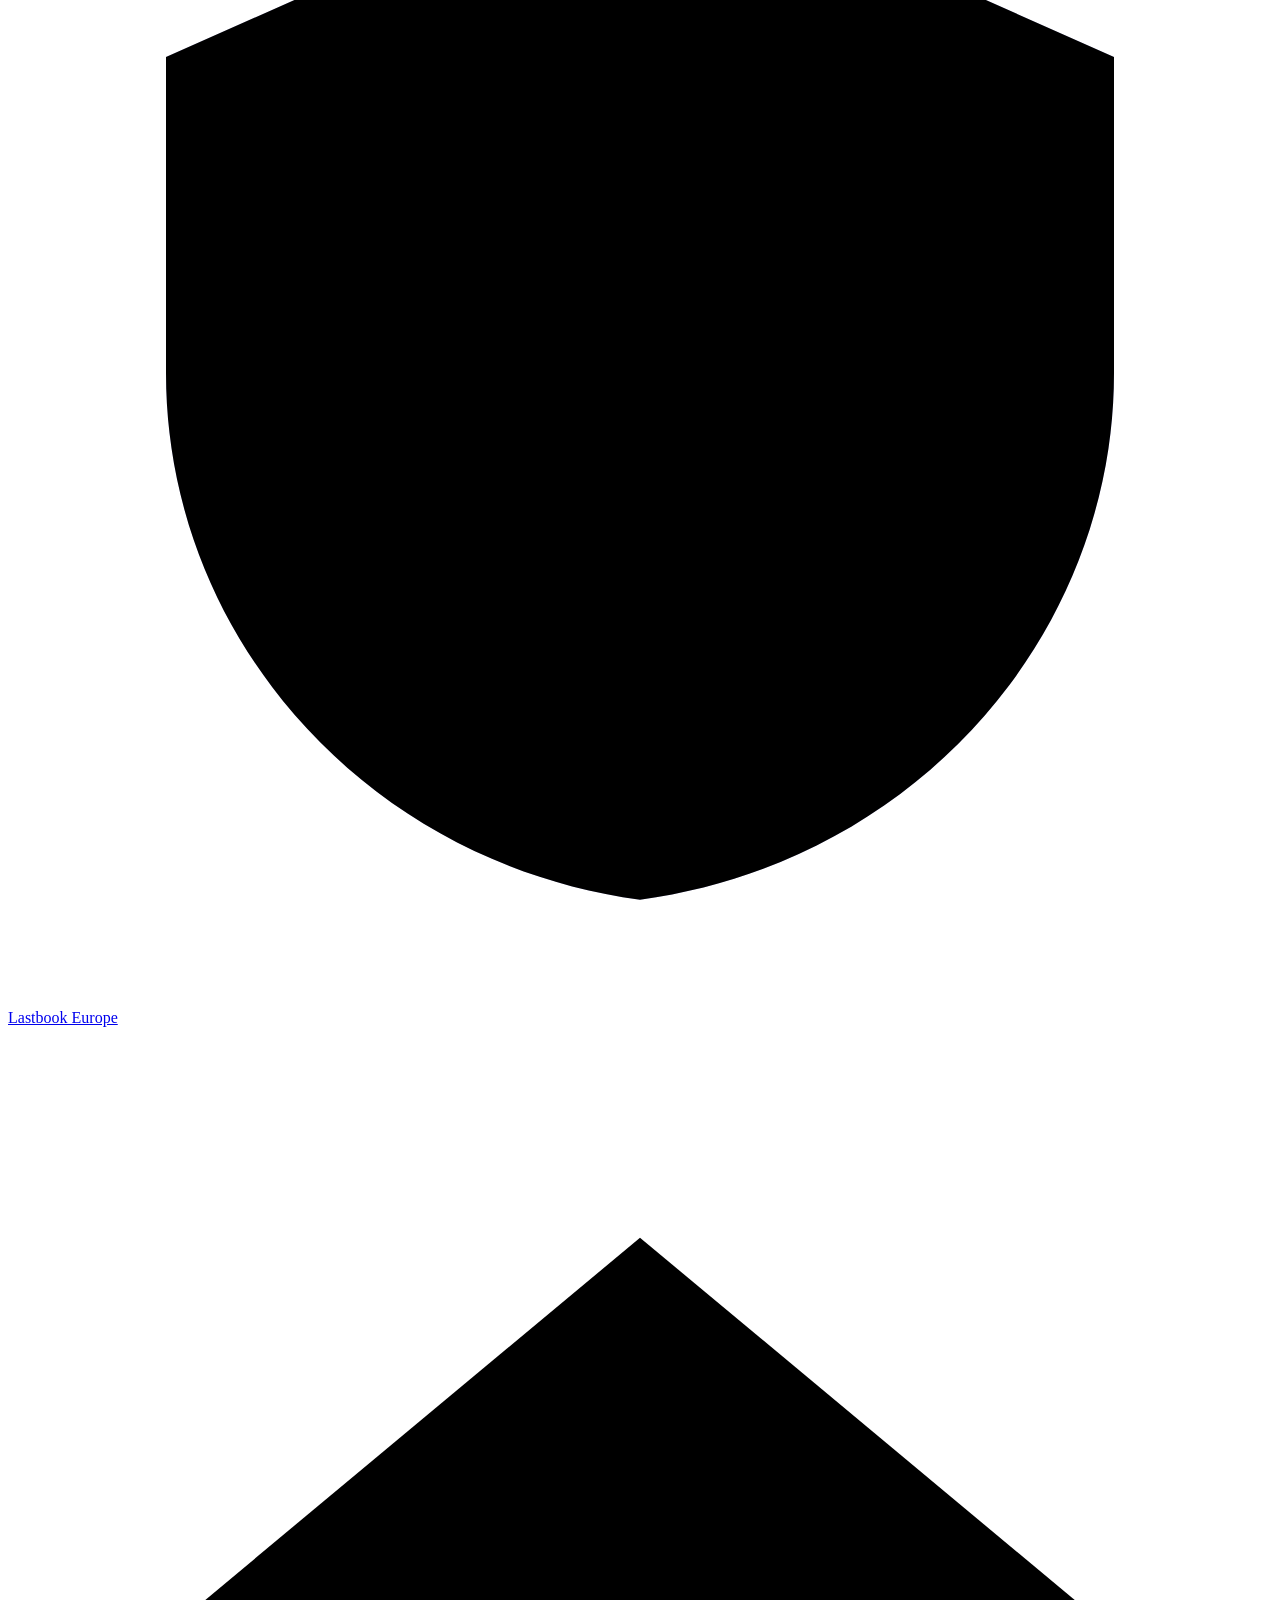
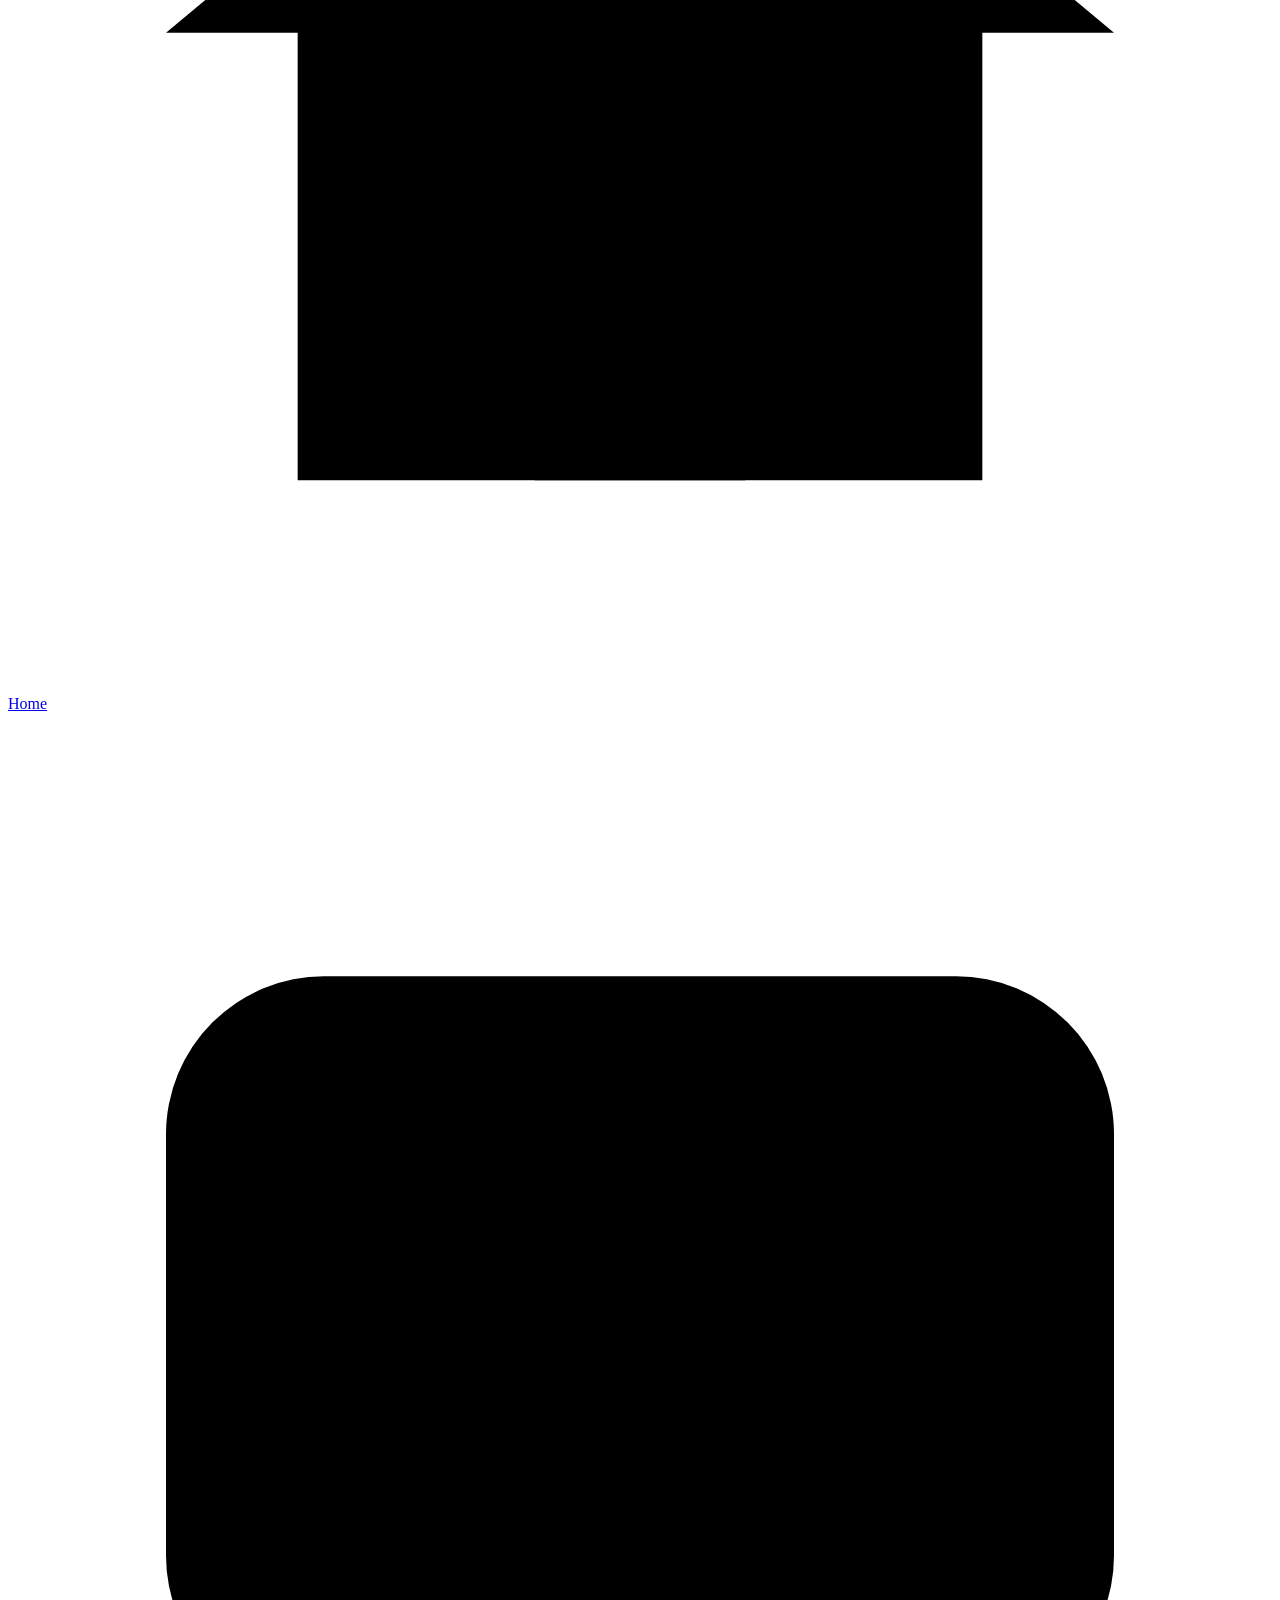
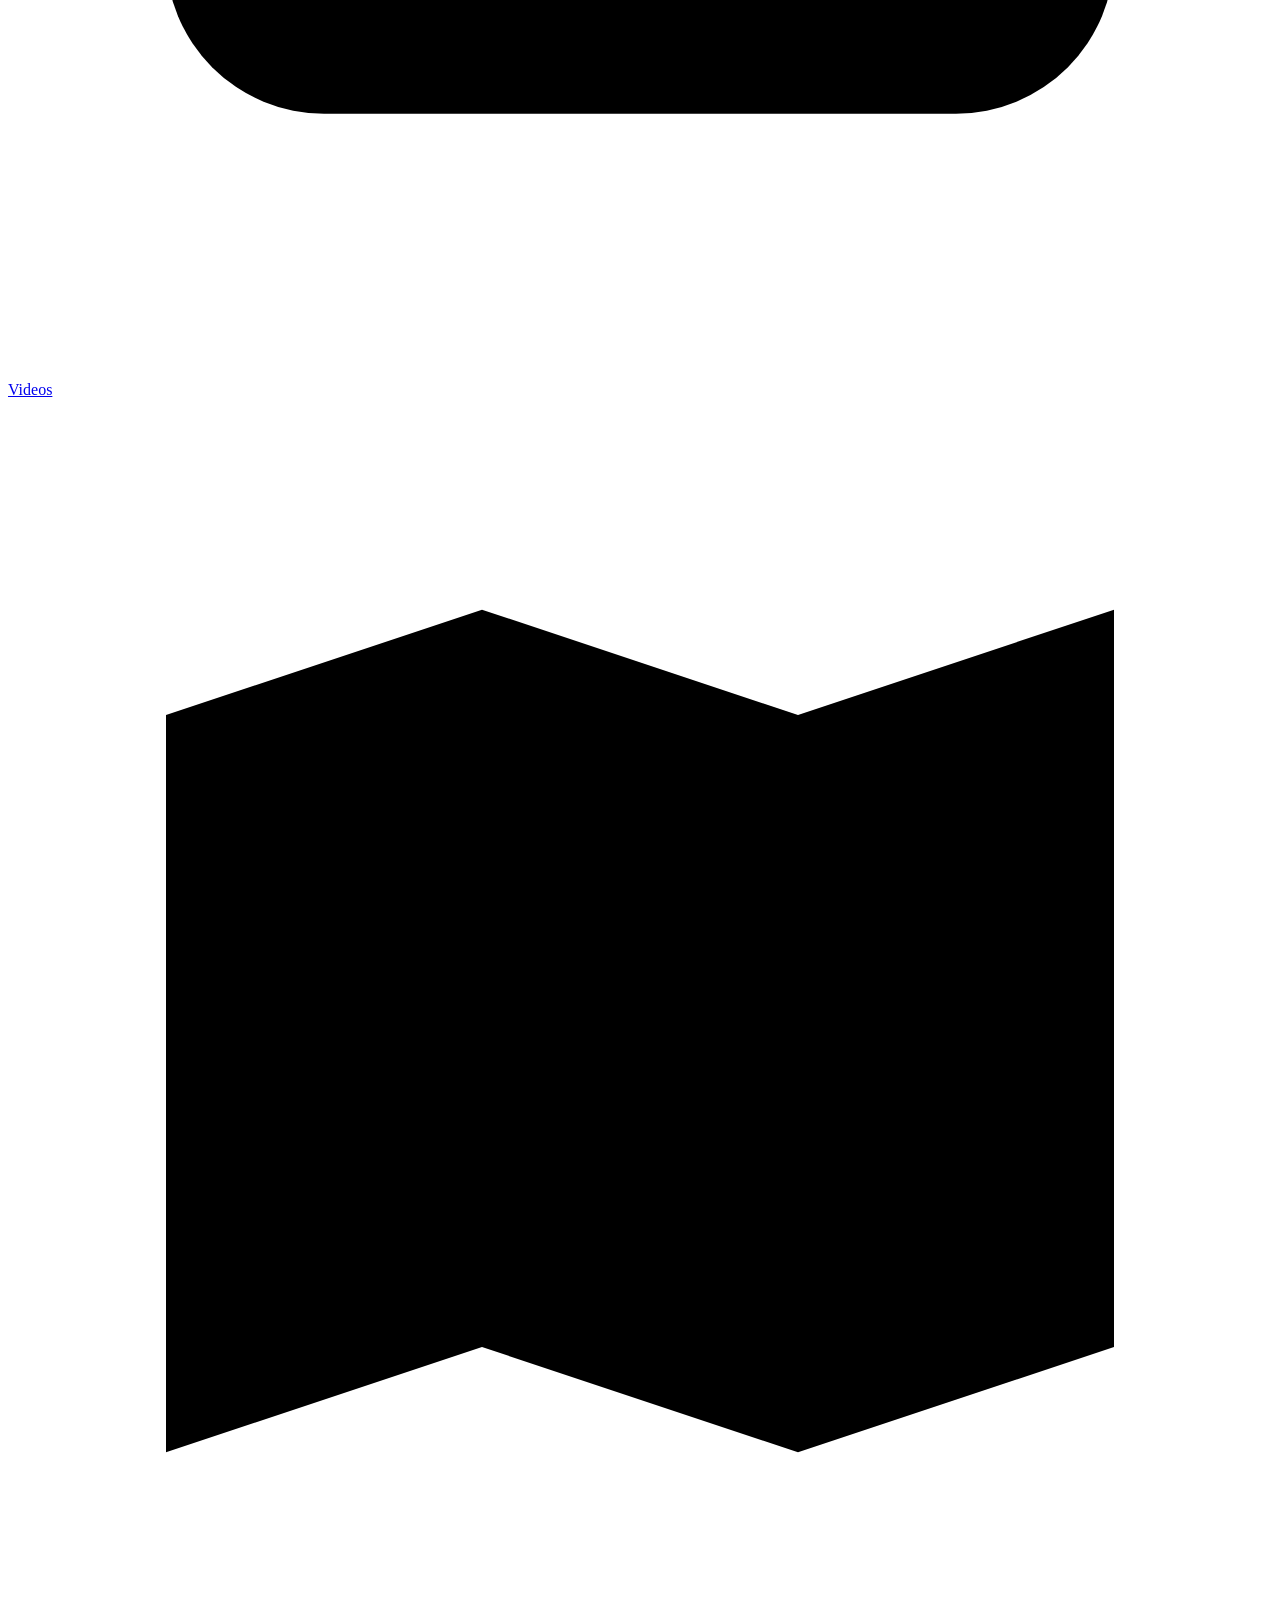
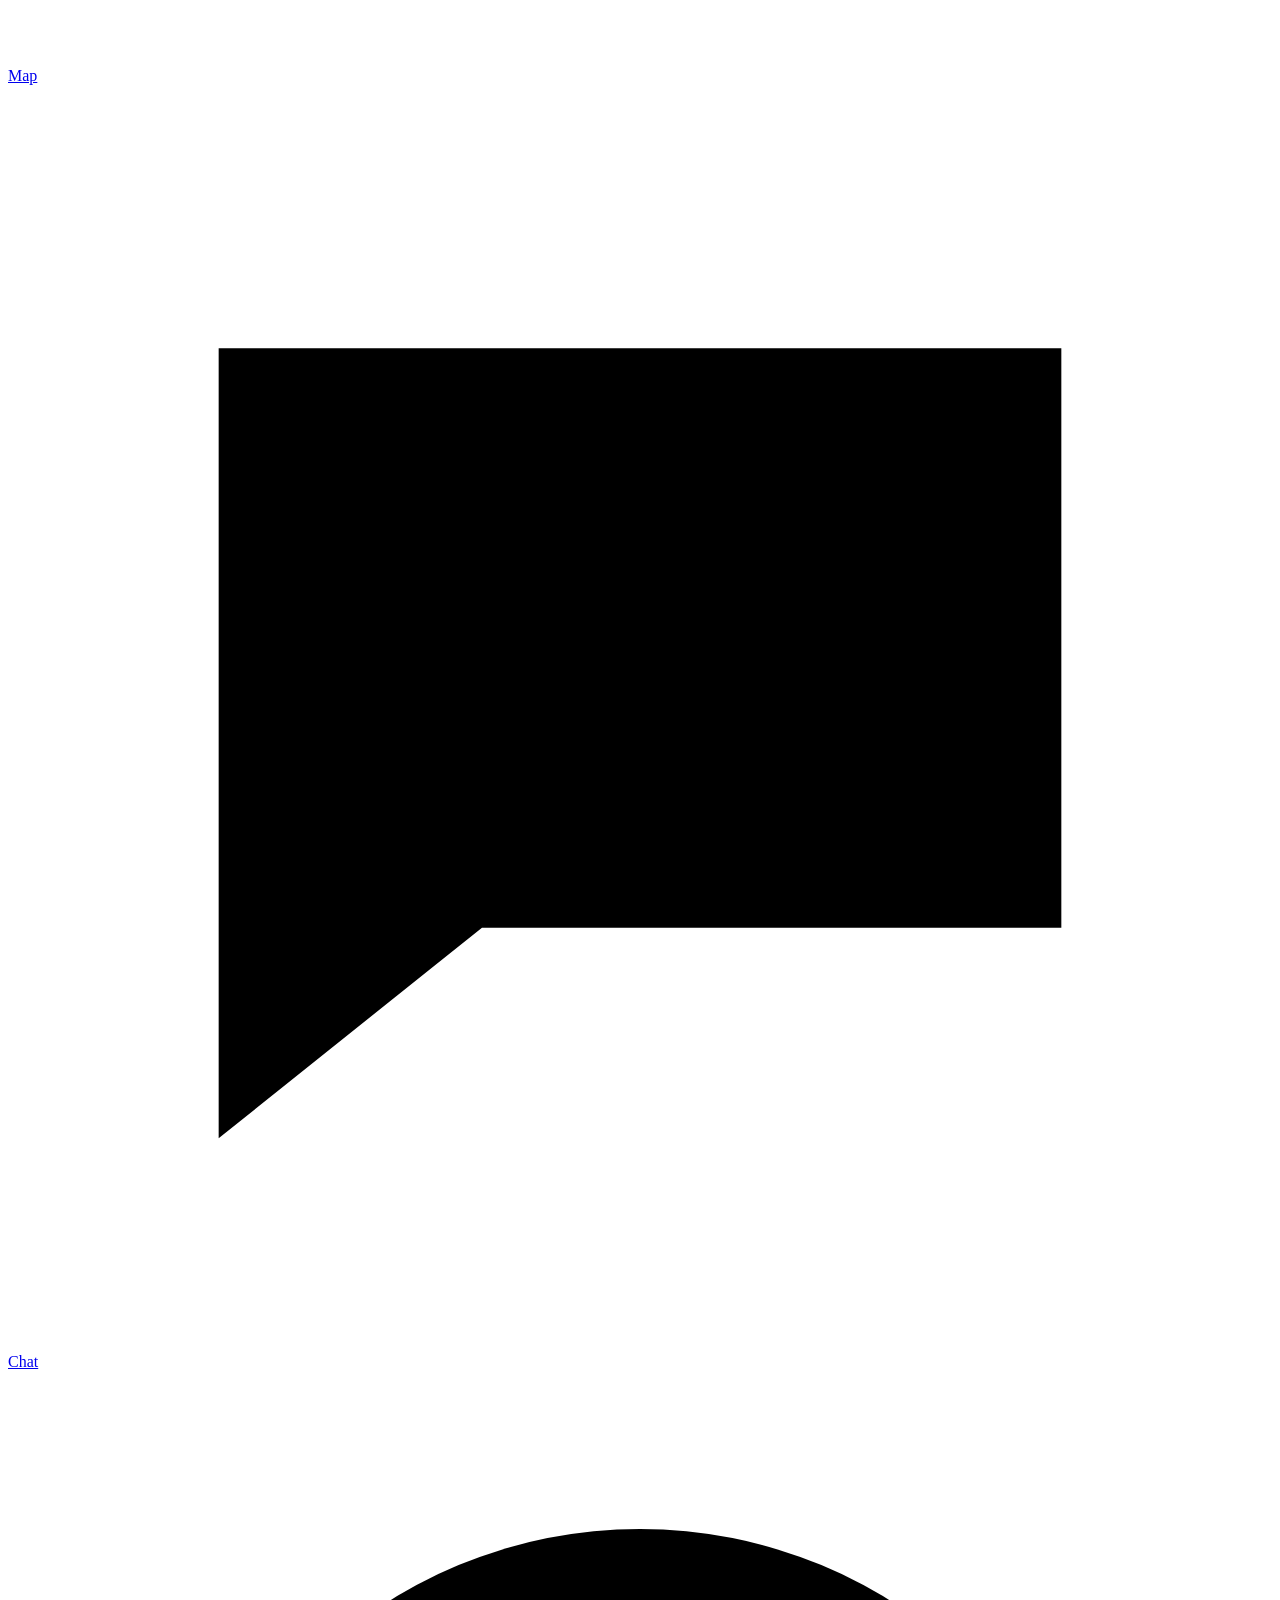
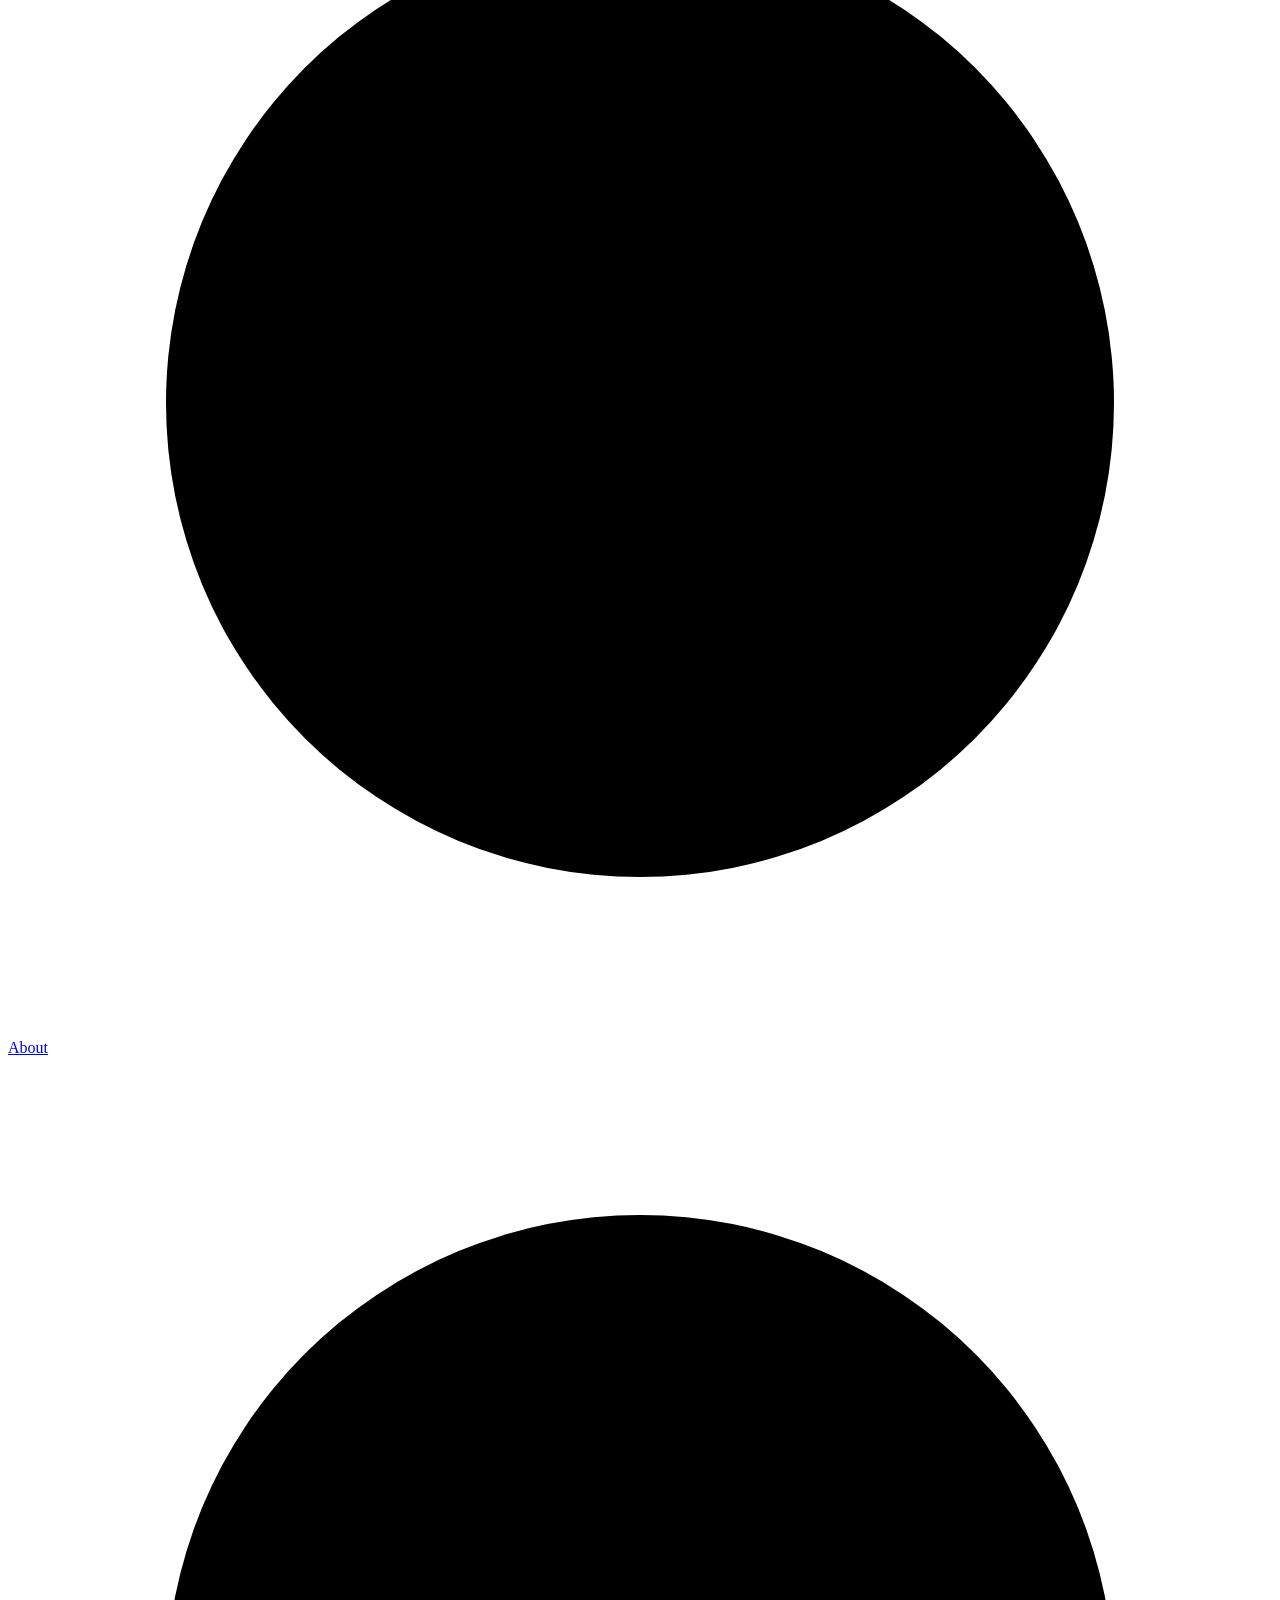
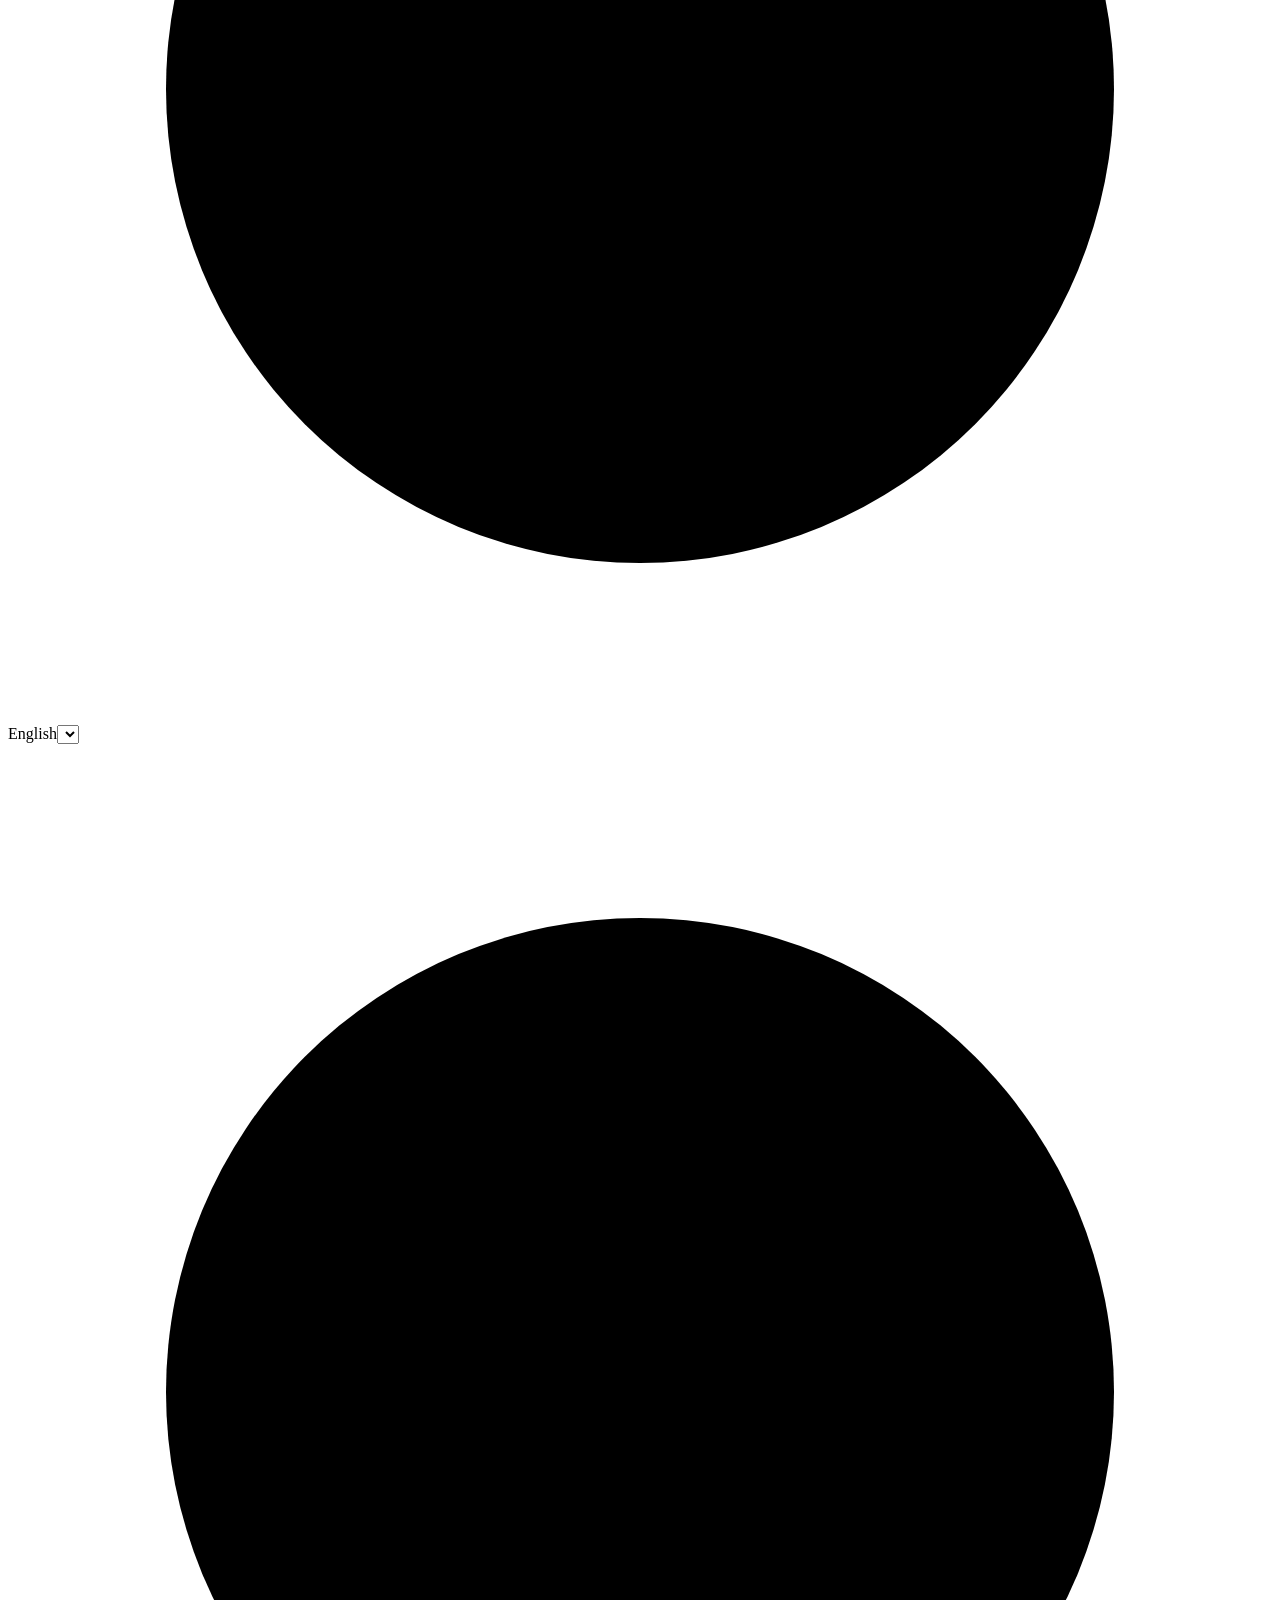
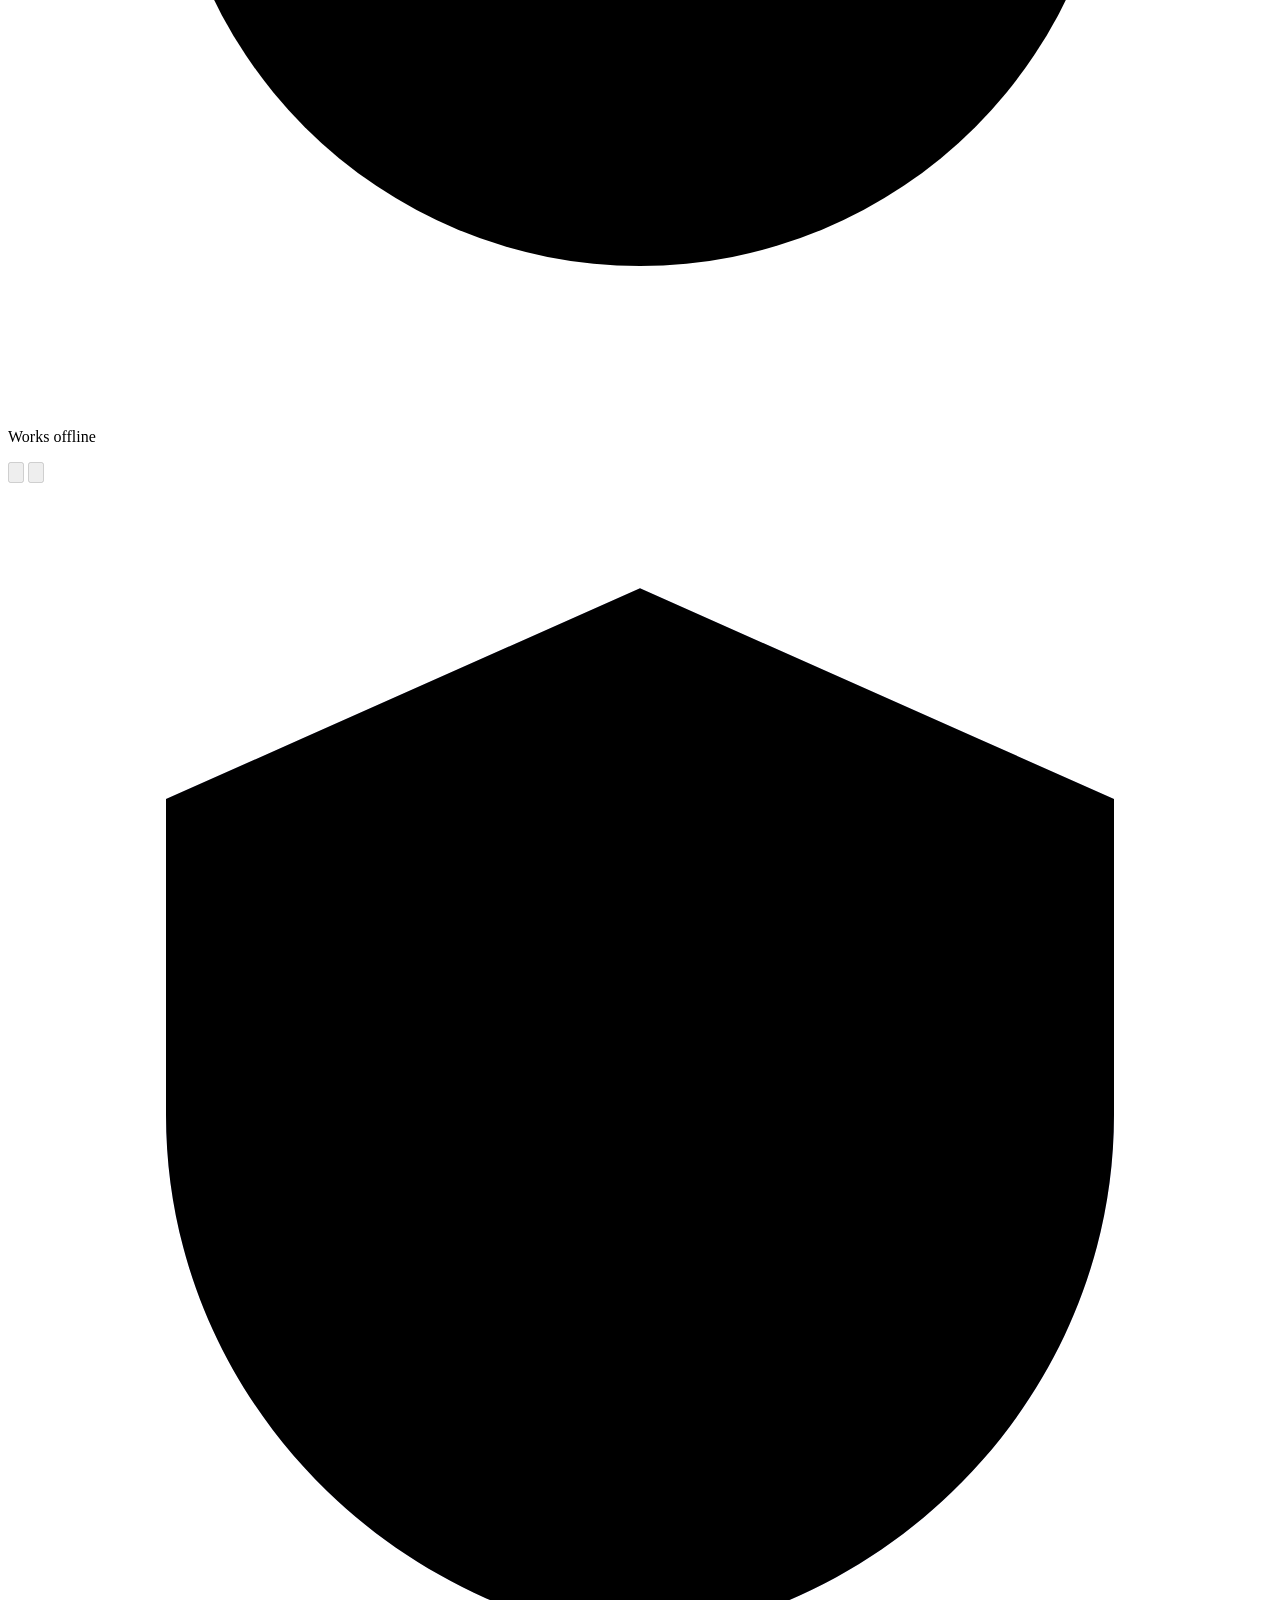
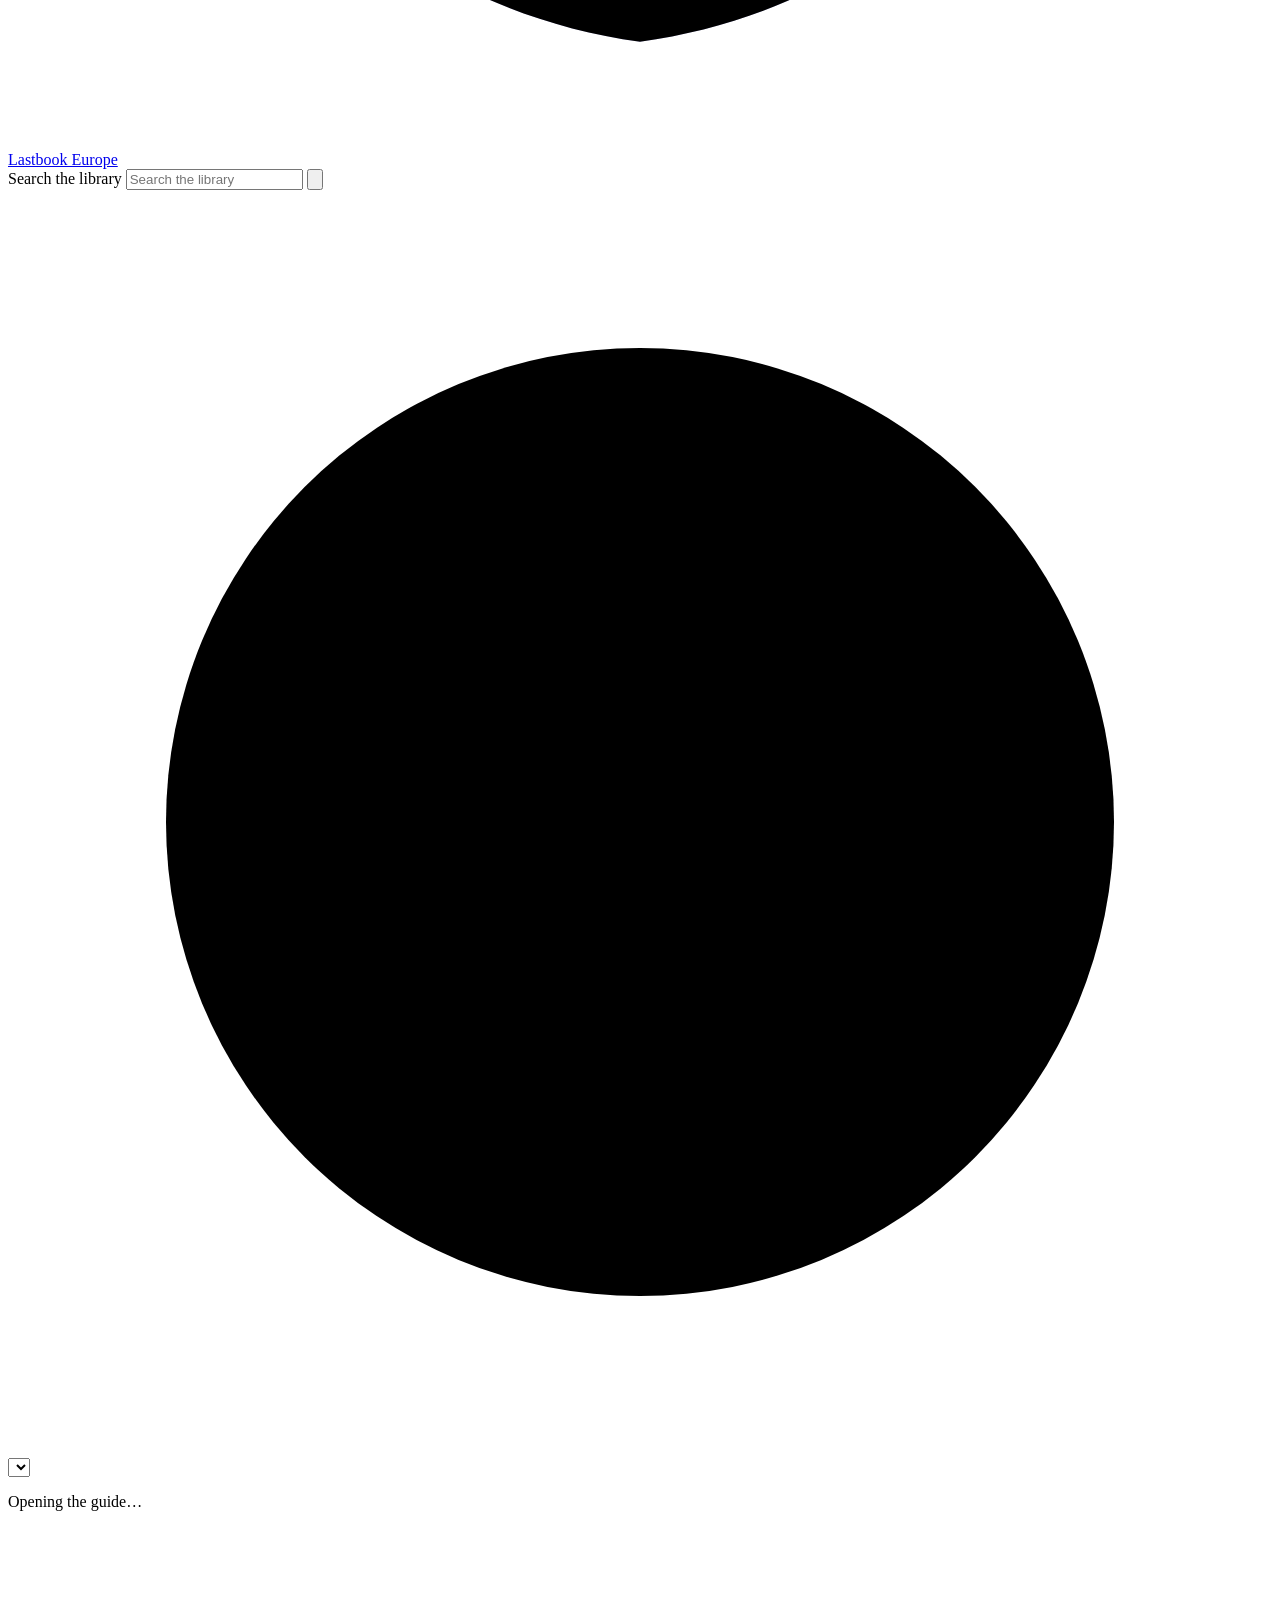
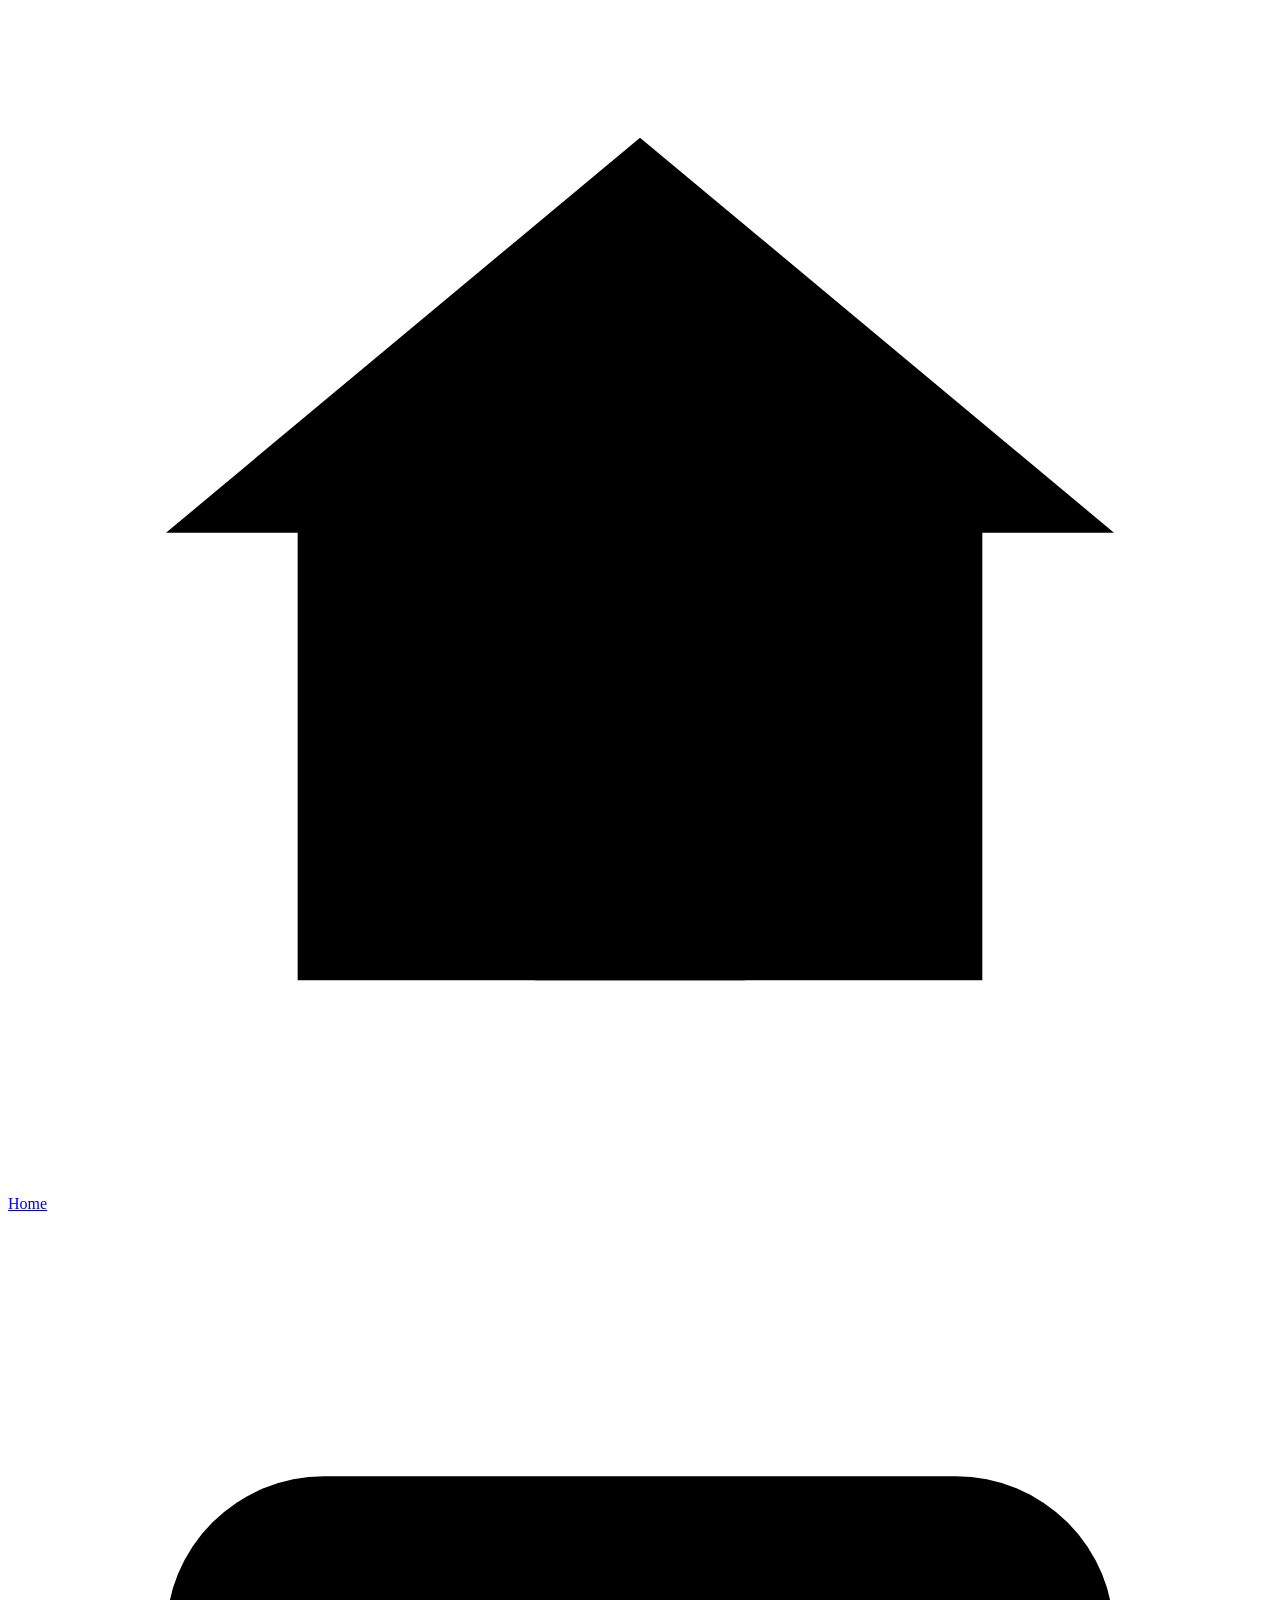
==== commit 1ab1b2fb: "Contact the maintainer, call the app Lastbook Europe, and say what this version owes Lastbook and wh" ====
--- a/web/index.html
+++ b/web/index.html
@@ -3,7 +3,7 @@
 <head>
 <meta charset="utf-8">
 <meta name="viewport" content="width=device-width,initial-scale=1,viewport-fit=cover">
-<title>Lastbook</title>
+<title>Lastbook Europe</title>
 <meta name="description" content="Offline survival and rebuilding guide: first aid, water, food, power, shelter, videos, maps and skills — works without internet." data-i18n-attr="content=nav.description">
 <meta name="color-scheme" content="light dark">
 <meta name="theme-color" content="#ffffff" media="(prefers-color-scheme: light)">
@@ -12,16 +12,16 @@
 <link rel="icon" href="/ui/icon.svg" type="image/svg+xml">
 <link rel="manifest" href="/ui/manifest.webmanifest">
 <script src="/ui/plat.js?v=2"></script>
-<script src="/ui/i18n.js?v=9"></script>
+<script src="/ui/i18n.js?v=11"></script>
 <link rel="stylesheet" href="/ui/app.css?v=30">
 </head>
 <body>
 <p class="sr" id="pageTop" tabindex="-1"></p>
 <a class="skip" href="#main" data-i18n="nav.skip">Skip to content</a>
-<div class="capband" aria-hidden="true"><svg viewBox="0 0 24 24"><path d="M12 2 3 6v6c0 5 3.8 9.3 9 10 5.2-.7 9-5 9-10V6z" fill="currentColor" fill-opacity=".2"/><path d="M12 2 3 6v6c0 5 3.8 9.3 9 10 5.2-.7 9-5 9-10V6z M8 12l3 3 5-6"/></svg><span>Lastbook</span></div>
+<div class="capband" aria-hidden="true"><svg viewBox="0 0 24 24"><path d="M12 2 3 6v6c0 5 3.8 9.3 9 10 5.2-.7 9-5 9-10V6z" fill="currentColor" fill-opacity=".2"/><path d="M12 2 3 6v6c0 5 3.8 9.3 9 10 5.2-.7 9-5 9-10V6z M8 12l3 3 5-6"/></svg><span>Lastbook Europe</span></div>
 <button class="tb-btn" id="sideBtn" aria-label="Show or hide the sidebar" aria-controls="side" title="Sidebar" data-i18n-attr="aria-label=nav.sidebar_toggle;title=nav.sidebar"><svg viewBox="0 0 24 24" aria-hidden="true"><rect x="3" y="5" width="18" height="14" rx="3"/><path d="M9 5v14M5.5 8.5h1.5M5.5 11h1.5"/></svg></button>
 <aside class="side" id="side" aria-label="Sections" data-i18n-attr="aria-label=nav.sections">
-  <div class="side-top"><a class="side-brand" href="#/" tabindex="-1"><svg viewBox="0 0 24 24" aria-hidden="true"><path d="M12 2 3 6v6c0 5 3.8 9.3 9 10 5.2-.7 9-5 9-10V6z" fill="currentColor" fill-opacity=".2"/><path d="M12 2 3 6v6c0 5 3.8 9.3 9 10 5.2-.7 9-5 9-10V6z M8 12l3 3 5-6"/></svg><span>Lastbook</span></a></div>
+  <div class="side-top"><a class="side-brand" href="#/" tabindex="-1"><svg viewBox="0 0 24 24" aria-hidden="true"><path d="M12 2 3 6v6c0 5 3.8 9.3 9 10 5.2-.7 9-5 9-10V6z" fill="currentColor" fill-opacity=".2"/><path d="M12 2 3 6v6c0 5 3.8 9.3 9 10 5.2-.7 9-5 9-10V6z M8 12l3 3 5-6"/></svg><span>Lastbook Europe</span></a></div>
   <nav class="side-nav" aria-label="Main" data-i18n-attr="aria-label=nav.main">
     <a class="row-s" href="#/" data-nav="home"><svg viewBox="0 0 24 24" aria-hidden="true"><path d="M3 11.5 12 4l9 7.5"/><path d="M5.5 9.5V20h13V9.5"/><path d="M10 20v-5h4v5"/></svg><span data-i18n="nav.home">Home</span></a>
     <a class="row-s" href="#/videos" data-nav="videos"><svg viewBox="0 0 24 24" aria-hidden="true"><rect x="3" y="5" width="18" height="14" rx="3"/><path d="m10 9 5 3-5 3z"/></svg><span data-i18n="nav.videos">Videos</span></a>
@@ -39,9 +39,9 @@
   <div class="top-in">
     <button class="tb-btn" id="tbBack" aria-label="Back" title="Back" data-i18n-attr="aria-label=nav.back;title=nav.back" disabled><svg viewBox="0 0 24 24" aria-hidden="true"><path d="M15 18 9 12l6-6"/></svg></button>
     <button class="tb-btn" id="tbFwd" aria-label="Forward" title="Forward" data-i18n-attr="aria-label=nav.forward;title=nav.forward" disabled><svg viewBox="0 0 24 24" aria-hidden="true"><path d="m9 18 6-6-6-6"/></svg></button>
-    <a class="brand" href="#/" aria-label="Lastbook" data-i18n-attr="aria-label=nav.brand">
+    <a class="brand" href="#/" aria-label="Lastbook Europe" data-i18n-attr="aria-label=nav.brand">
       <svg viewBox="0 0 24 24" aria-hidden="true" class="brand-mark"><path d="M12 2 3 6v6c0 5 3.8 9.3 9 10 5.2-.7 9-5 9-10V6z" fill="currentColor" fill-opacity=".2"/><path d="M12 2 3 6v6c0 5 3.8 9.3 9 10 5.2-.7 9-5 9-10V6z M8 12l3 3 5-6"/></svg>
-      <span>Lastbook</span>
+      <span>Lastbook Europe</span>
     </a>
     <div class="tb-title" aria-hidden="true"><b id="tbTitle"></b><small id="tbSub"></small></div>
     <div class="tb-acts" id="tbActs"></div>
@@ -60,12 +60,12 @@
     <a href="#/map" data-nav="map"><svg viewBox="0 0 24 24" aria-hidden="true"><path d="M9 4 3 6v14l6-2 6 2 6-2V4l-6 2zM9 4v14M15 6v14"/></svg><span data-i18n="nav.map">Map</span></a>
     <a href="#/ask" data-nav="ask"><svg viewBox="0 0 24 24" aria-hidden="true"><path d="M4 5h16v11H9l-5 4z"/><path d="M9 9.5h6M9 12.5h4"/></svg><span data-i18n="nav.chat">Chat</span></a>
   </nav>
-<noscript><p class="noscript">Lastbook needs JavaScript.</p></noscript>
+<noscript><p class="noscript">Lastbook Europe needs JavaScript.</p></noscript>
 <script src="/ui/terrain3d.js?v=10"></script>
 <script src="/ui/map.js?v=51"></script>
 <script src="/ui/chat.js?v=17"></script>
 <script src="/ui/update.js?v=4"></script>
 <script src="/ui/words.js?v=2"></script>
-<script src="/ui/app.js?v=29"></script>
+<script src="/ui/app.js?v=30"></script>
 </body>
 </html>
